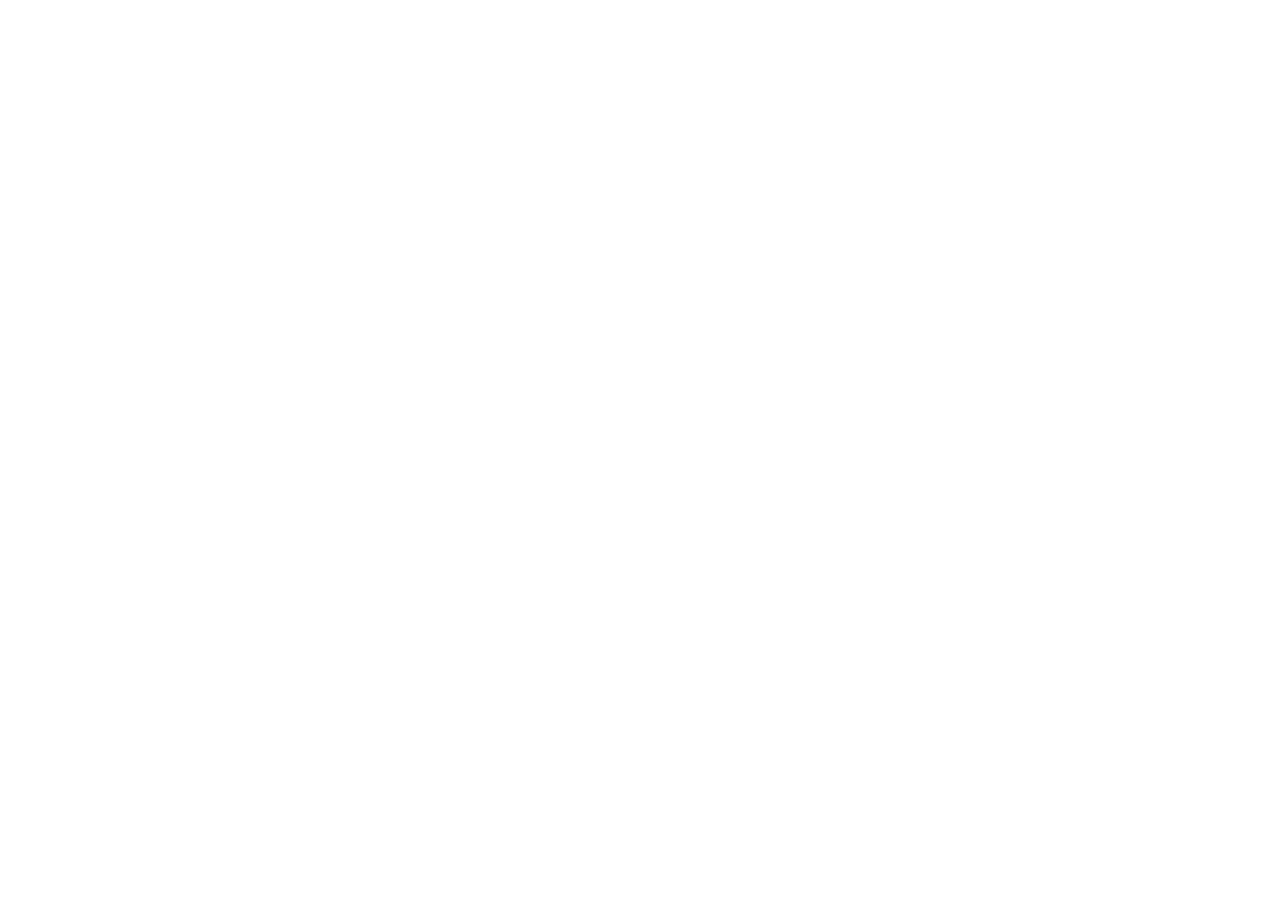
==== index.html @ 0ffefa50 "Update index.html" ====
<!DOCTYPE html>
<html lang="en">
  <head>
    <meta charset="UTF-8" />
    <link rel="icon" type="image/svg+xml" href="/prueba/vite.svg" />
    <meta name="viewport" content="width=device-width, initial-scale=1.0" />
    <title>INEI - CENSOS NACIONALES 2025</title>
    <script type="module" crossorigin src="/prueba/assets/index-c9a374d7.js"></script>
    <link rel="stylesheet" href="/prueba/assets/index-21469eb1.css">
  </head>
  <body>
    <div id="root"></div>
  </body>
</html>
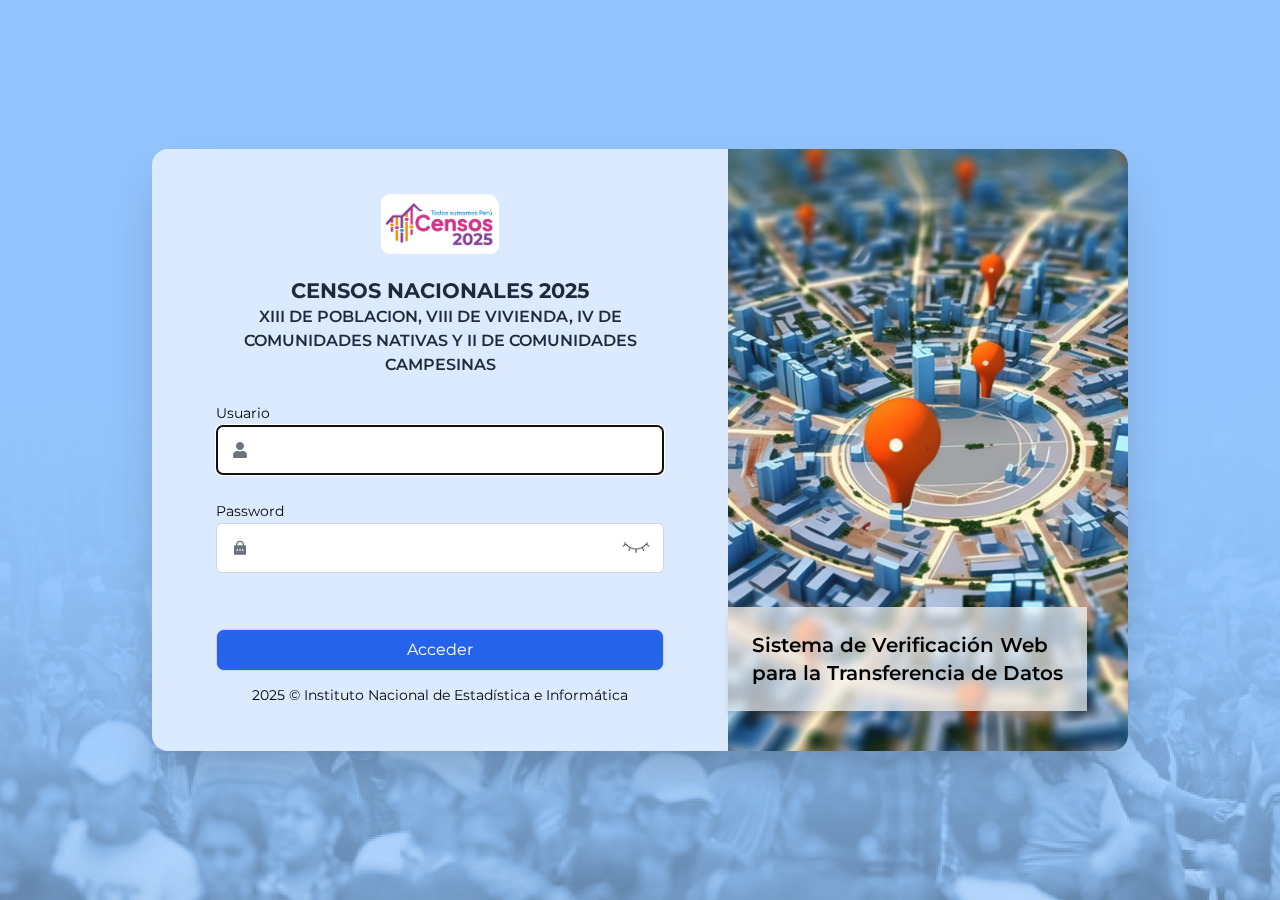
==== commit 4413bfe5: "Update 12:13" ====
--- a/index.html
+++ b/index.html
@@ -2,13 +2,14 @@
 <html lang="en">
   <head>
     <meta charset="UTF-8" />
-    <link rel="icon" type="image/svg+xml" href="/prueba/vite.svg" />
+    <link rel="icon" type="image/svg+xml" href="./vite.svg" />
     <meta name="viewport" content="width=device-width, initial-scale=1.0" />
     <title>INEI - CENSOS NACIONALES 2025</title>
-    <script type="module" crossorigin src="/prueba/assets/index-c9a374d7.js"></script>
-    <link rel="stylesheet" href="/prueba/assets/index-21469eb1.css">
+    <script type="module" crossorigin src="./assets/index-c9a374d7.js"></script>
+    <link rel="stylesheet" href="./assets/index-21469eb1.css">
   </head>
   <body>
     <div id="root"></div>
+    
   </body>
 </html>
--- a/assets/index-21469eb1.css
+++ b/assets/index-21469eb1.css
@@ -0,0 +1 @@
+@import"https://fonts.googleapis.com/css2?family=Montserrat:wght@100;200;300;400;500;600;700;800&family=Play:wght@700&display=swap";*,:before,:after{--tw-border-spacing-x: 0;--tw-border-spacing-y: 0;--tw-translate-x: 0;--tw-translate-y: 0;--tw-rotate: 0;--tw-skew-x: 0;--tw-skew-y: 0;--tw-scale-x: 1;--tw-scale-y: 1;--tw-pan-x: ;--tw-pan-y: ;--tw-pinch-zoom: ;--tw-scroll-snap-strictness: proximity;--tw-gradient-from-position: ;--tw-gradient-via-position: ;--tw-gradient-to-position: ;--tw-ordinal: ;--tw-slashed-zero: ;--tw-numeric-figure: ;--tw-numeric-spacing: ;--tw-numeric-fraction: ;--tw-ring-inset: ;--tw-ring-offset-width: 0px;--tw-ring-offset-color: #fff;--tw-ring-color: rgb(59 130 246 / .5);--tw-ring-offset-shadow: 0 0 #0000;--tw-ring-shadow: 0 0 #0000;--tw-shadow: 0 0 #0000;--tw-shadow-colored: 0 0 #0000;--tw-blur: ;--tw-brightness: ;--tw-contrast: ;--tw-grayscale: ;--tw-hue-rotate: ;--tw-invert: ;--tw-saturate: ;--tw-sepia: ;--tw-drop-shadow: ;--tw-backdrop-blur: ;--tw-backdrop-brightness: ;--tw-backdrop-contrast: ;--tw-backdrop-grayscale: ;--tw-backdrop-hue-rotate: ;--tw-backdrop-invert: ;--tw-backdrop-opacity: ;--tw-backdrop-saturate: ;--tw-backdrop-sepia: ;--tw-contain-size: ;--tw-contain-layout: ;--tw-contain-paint: ;--tw-contain-style: }::backdrop{--tw-border-spacing-x: 0;--tw-border-spacing-y: 0;--tw-translate-x: 0;--tw-translate-y: 0;--tw-rotate: 0;--tw-skew-x: 0;--tw-skew-y: 0;--tw-scale-x: 1;--tw-scale-y: 1;--tw-pan-x: ;--tw-pan-y: ;--tw-pinch-zoom: ;--tw-scroll-snap-strictness: proximity;--tw-gradient-from-position: ;--tw-gradient-via-position: ;--tw-gradient-to-position: ;--tw-ordinal: ;--tw-slashed-zero: ;--tw-numeric-figure: ;--tw-numeric-spacing: ;--tw-numeric-fraction: ;--tw-ring-inset: ;--tw-ring-offset-width: 0px;--tw-ring-offset-color: #fff;--tw-ring-color: rgb(59 130 246 / .5);--tw-ring-offset-shadow: 0 0 #0000;--tw-ring-shadow: 0 0 #0000;--tw-shadow: 0 0 #0000;--tw-shadow-colored: 0 0 #0000;--tw-blur: ;--tw-brightness: ;--tw-contrast: ;--tw-grayscale: ;--tw-hue-rotate: ;--tw-invert: ;--tw-saturate: ;--tw-sepia: ;--tw-drop-shadow: ;--tw-backdrop-blur: ;--tw-backdrop-brightness: ;--tw-backdrop-contrast: ;--tw-backdrop-grayscale: ;--tw-backdrop-hue-rotate: ;--tw-backdrop-invert: ;--tw-backdrop-opacity: ;--tw-backdrop-saturate: ;--tw-backdrop-sepia: ;--tw-contain-size: ;--tw-contain-layout: ;--tw-contain-paint: ;--tw-contain-style: }*,:before,:after{box-sizing:border-box;border-width:0;border-style:solid;border-color:#e5e7eb}:before,:after{--tw-content: ""}html,:host{line-height:1.5;-webkit-text-size-adjust:100%;-moz-tab-size:4;-o-tab-size:4;tab-size:4;font-family:ui-sans-serif,system-ui,sans-serif,"Apple Color Emoji","Segoe UI Emoji",Segoe UI Symbol,"Noto Color Emoji";font-feature-settings:normal;font-variation-settings:normal;-webkit-tap-highlight-color:transparent}body{margin:0;line-height:inherit}hr{height:0;color:inherit;border-top-width:1px}abbr:where([title]){-webkit-text-decoration:underline dotted;text-decoration:underline dotted}h1,h2,h3,h4,h5,h6{font-size:inherit;font-weight:inherit}a{color:inherit;text-decoration:inherit}b,strong{font-weight:bolder}code,kbd,samp,pre{font-family:ui-monospace,SFMono-Regular,Menlo,Monaco,Consolas,Liberation Mono,Courier New,monospace;font-feature-settings:normal;font-variation-settings:normal;font-size:1em}small{font-size:80%}sub,sup{font-size:75%;line-height:0;position:relative;vertical-align:baseline}sub{bottom:-.25em}sup{top:-.5em}table{text-indent:0;border-color:inherit;border-collapse:collapse}button,input,optgroup,select,textarea{font-family:inherit;font-feature-settings:inherit;font-variation-settings:inherit;font-size:100%;font-weight:inherit;line-height:inherit;letter-spacing:inherit;color:inherit;margin:0;padding:0}button,select{text-transform:none}button,input:where([type="button"]),input:where([type="reset"]),input:where([type="submit"]){-webkit-appearance:button;background-color:transparent;background-image:none}:-moz-focusring{outline:auto}:-moz-ui-invalid{box-shadow:none}progress{vertical-align:baseline}::-webkit-inner-spin-button,::-webkit-outer-spin-button{height:auto}[type=search]{-webkit-appearance:textfield;outline-offset:-2px}::-webkit-search-decoration{-webkit-appearance:none}::-webkit-file-upload-button{-webkit-appearance:button;font:inherit}summary{display:list-item}blockquote,dl,dd,h1,h2,h3,h4,h5,h6,hr,figure,p,pre{margin:0}fieldset{margin:0;padding:0}legend{padding:0}ol,ul,menu{list-style:none;margin:0;padding:0}dialog{padding:0}textarea{resize:vertical}input::-moz-placeholder,textarea::-moz-placeholder{opacity:1;color:#9ca3af}input::placeholder,textarea::placeholder{opacity:1;color:#9ca3af}button,[role=button]{cursor:pointer}:disabled{cursor:default}img,svg,video,canvas,audio,iframe,embed,object{display:block;vertical-align:middle}img,video{max-width:100%;height:auto}[hidden]:where(:not([hidden="until-found"])){display:none}*{scrollbar-color:initial;scrollbar-width:initial}html{font-family:Montserrat}body{background:#f1f1f1}h1{font-size:1.25rem;line-height:1.75rem;font-weight:500;text-transform:capitalize}.container{width:100%}@media (min-width: 64px){.container{max-width:64px}}@media (min-width: 256px){.container{max-width:256px}}@media (min-width: 414px){.container{max-width:414px}}@media (min-width: 640px){.container{max-width:640px}}@media (min-width: 768px){.container{max-width:768px}}@media (min-width: 1024px){.container{max-width:1024px}}@media (min-width: 1280px){.container{max-width:1280px}}@media (min-width: 1536px){.container{max-width:1536px}}@media (min-width: 1730px){.container{max-width:1730px}}.sr-only{position:absolute;width:1px;height:1px;padding:0;margin:-1px;overflow:hidden;clip:rect(0,0,0,0);white-space:nowrap;border-width:0}.pointer-events-none{pointer-events:none}.fixed{position:fixed}.absolute{position:absolute}.relative{position:relative}.inset-0{inset:0px}.inset-y-0{top:0px;bottom:0px}.bottom-10{bottom:2.5rem}.bottom-3{bottom:.75rem}.left-0{left:0px}.left-3{left:.75rem}.left-4{left:1rem}.left-5{left:1.25rem}.right-1{right:.25rem}.right-2{right:.5rem}.right-4{right:1rem}.right-6{right:1.5rem}.right-\[0em\]{right:0em}.start-0{inset-inline-start:0px}.top-1{top:.25rem}.top-1\/2{top:50%}.top-12{top:3rem}.top-20{top:5rem}.top-4{top:1rem}.top-9{top:2.25rem}.z-10{z-index:10}.z-40{z-index:40}.z-50{z-index:50}.z-\[998\]{z-index:998}.z-\[9999\]{z-index:9999}.z-\[999\]{z-index:999}.m-2{margin:.5rem}.m-3{margin:.75rem}.m-6{margin:1.5rem}.m-8{margin:2rem}.mx-3{margin-left:.75rem;margin-right:.75rem}.mx-auto{margin-left:auto;margin-right:auto}.my-2{margin-top:.5rem;margin-bottom:.5rem}.my-3{margin-top:.75rem;margin-bottom:.75rem}.my-5{margin-top:1.25rem;margin-bottom:1.25rem}.my-8{margin-top:2rem;margin-bottom:2rem}.my-auto{margin-top:auto;margin-bottom:auto}.mb-0{margin-bottom:0}.mb-1{margin-bottom:.25rem}.mb-10{margin-bottom:2.5rem}.mb-2{margin-bottom:.5rem}.mb-3{margin-bottom:.75rem}.mb-4{margin-bottom:1rem}.mb-5{margin-bottom:1.25rem}.mb-6{margin-bottom:1.5rem}.ml-0{margin-left:0}.mr-1{margin-right:.25rem}.mr-2{margin-right:.5rem}.mr-24{margin-right:6rem}.mr-4{margin-right:1rem}.mt-0{margin-top:0}.mt-1{margin-top:.25rem}.mt-1\.5{margin-top:.375rem}.mt-3{margin-top:.75rem}.mt-4{margin-top:1rem}.mt-auto{margin-top:auto}.block{display:block}.inline-block{display:inline-block}.inline{display:inline}.flex{display:flex}.table{display:table}.grid{display:grid}.hidden{display:none}.h-0{height:0px}.h-0\.5{height:.125rem}.h-12{height:3rem}.h-28{height:7rem}.h-32{height:8rem}.h-4{height:1rem}.h-5{height:1.25rem}.h-6{height:1.5rem}.h-9{height:2.25rem}.h-\[70\%\]{height:70%}.h-fit{height:-moz-fit-content;height:fit-content}.h-full{height:100%}.h-screen{height:100vh}.max-h-48{max-height:12rem}.max-h-96{max-height:24rem}.max-h-screen{max-height:100vh}.min-h-full{min-height:100%}.min-h-screen{min-height:100vh}.w-12{width:3rem}.w-28{width:7rem}.w-32{width:8rem}.w-4{width:1rem}.w-5{width:1.25rem}.w-6{width:1.5rem}.w-8{width:2rem}.w-9{width:2.25rem}.w-\[120px\]{width:120px}.w-\[160px\]{width:160px}.w-\[16rem\]{width:16rem}.w-\[400px\]{width:400px}.w-fit{width:-moz-fit-content;width:fit-content}.w-full{width:100%}.min-w-full{min-width:100%}.min-w-max{min-width:-moz-max-content;min-width:max-content}.max-w-5xl{max-width:64rem}.max-w-6xl{max-width:72rem}.max-w-\[16rem\]{max-width:16rem}.max-w-full{max-width:100%}.max-w-xl{max-width:36rem}.flex-1{flex:1 1 0%}.flex-none{flex:none}.flex-grow{flex-grow:1}.border-collapse{border-collapse:collapse}.-translate-y-1\/2{--tw-translate-y: -50%;transform:translate(var(--tw-translate-x),var(--tw-translate-y)) rotate(var(--tw-rotate)) skew(var(--tw-skew-x)) skewY(var(--tw-skew-y)) scaleX(var(--tw-scale-x)) scaleY(var(--tw-scale-y))}.rotate-180{--tw-rotate: 180deg;transform:translate(var(--tw-translate-x),var(--tw-translate-y)) rotate(var(--tw-rotate)) skew(var(--tw-skew-x)) skewY(var(--tw-skew-y)) scaleX(var(--tw-scale-x)) scaleY(var(--tw-scale-y))}.scale-100{--tw-scale-x: 1;--tw-scale-y: 1;transform:translate(var(--tw-translate-x),var(--tw-translate-y)) rotate(var(--tw-rotate)) skew(var(--tw-skew-x)) skewY(var(--tw-skew-y)) scaleX(var(--tw-scale-x)) scaleY(var(--tw-scale-y))}.transform{transform:translate(var(--tw-translate-x),var(--tw-translate-y)) rotate(var(--tw-rotate)) skew(var(--tw-skew-x)) skewY(var(--tw-skew-y)) scaleX(var(--tw-scale-x)) scaleY(var(--tw-scale-y))}@keyframes fadeIn{0%{opacity:0;transform:translateY(-10px)}to{opacity:1;transform:translateY(0)}}.animate-fade-in{animation:fadeIn .5s ease-in-out}@keyframes spin{to{transform:rotate(360deg)}}.animate-spin{animation:spin 1s linear infinite}.cursor-default{cursor:default}.cursor-pointer{cursor:pointer}.list-disc{list-style-type:disc}.grid-cols-1{grid-template-columns:repeat(1,minmax(0,1fr))}.flex-row{flex-direction:row}.flex-col{flex-direction:column}.flex-wrap{flex-wrap:wrap}.items-start{align-items:flex-start}.items-end{align-items:flex-end}.items-center{align-items:center}.justify-end{justify-content:flex-end}.justify-center{justify-content:center}.justify-between{justify-content:space-between}.gap-1{gap:.25rem}.gap-2\.5{gap:.625rem}.gap-4{gap:1rem}.gap-6{gap:1.5rem}.gap-8{gap:2rem}.space-x-2>:not([hidden])~:not([hidden]){--tw-space-x-reverse: 0;margin-right:calc(.5rem * var(--tw-space-x-reverse));margin-left:calc(.5rem * calc(1 - var(--tw-space-x-reverse)))}.space-y-2>:not([hidden])~:not([hidden]){--tw-space-y-reverse: 0;margin-top:calc(.5rem * calc(1 - var(--tw-space-y-reverse)));margin-bottom:calc(.5rem * var(--tw-space-y-reverse))}.space-y-3>:not([hidden])~:not([hidden]){--tw-space-y-reverse: 0;margin-top:calc(.75rem * calc(1 - var(--tw-space-y-reverse)));margin-bottom:calc(.75rem * var(--tw-space-y-reverse))}.space-y-4>:not([hidden])~:not([hidden]){--tw-space-y-reverse: 0;margin-top:calc(1rem * calc(1 - var(--tw-space-y-reverse)));margin-bottom:calc(1rem * var(--tw-space-y-reverse))}.space-y-8>:not([hidden])~:not([hidden]){--tw-space-y-reverse: 0;margin-top:calc(2rem * calc(1 - var(--tw-space-y-reverse)));margin-bottom:calc(2rem * var(--tw-space-y-reverse))}.overflow-auto{overflow:auto}.overflow-hidden{overflow:hidden}.overflow-x-auto{overflow-x:auto}.overflow-x-hidden{overflow-x:hidden}.overflow-y-hidden{overflow-y:hidden}.text-ellipsis{text-overflow:ellipsis}.whitespace-nowrap{white-space:nowrap}.whitespace-pre{white-space:pre}.rounded{border-radius:.25rem}.rounded-2xl{border-radius:1rem}.rounded-full{border-radius:9999px}.rounded-lg{border-radius:.5rem}.rounded-md{border-radius:.375rem}.rounded-b{border-bottom-right-radius:.25rem;border-bottom-left-radius:.25rem}.rounded-r-2xl{border-top-right-radius:1rem;border-bottom-right-radius:1rem}.border{border-width:1px}.border-y{border-top-width:1px;border-bottom-width:1px}.border-b{border-bottom-width:1px}.border-b-0{border-bottom-width:0px}.border-b-2{border-bottom-width:2px}.border-r{border-right-width:1px}.border-t-0{border-top-width:0px}.border-t-4{border-top-width:4px}.border-dotted{border-style:dotted}.border-blue-100{--tw-border-opacity: 1;border-color:rgb(219 234 254 / var(--tw-border-opacity))}.border-blue-500{--tw-border-opacity: 1;border-color:rgb(59 130 246 / var(--tw-border-opacity))}.border-gray-100{--tw-border-opacity: 1;border-color:rgb(243 244 246 / var(--tw-border-opacity))}.border-gray-300{--tw-border-opacity: 1;border-color:rgb(209 213 219 / var(--tw-border-opacity))}.border-neutral-200{--tw-border-opacity: 1;border-color:rgb(229 229 229 / var(--tw-border-opacity))}.border-red-500{--tw-border-opacity: 1;border-color:rgb(239 68 68 / var(--tw-border-opacity))}.border-slate-300{--tw-border-opacity: 1;border-color:rgb(203 213 225 / var(--tw-border-opacity))}.border-teal-500{--tw-border-opacity: 1;border-color:rgb(20 184 166 / var(--tw-border-opacity))}.\!bg-transparent{background-color:transparent!important}.bg-black{--tw-bg-opacity: 1;background-color:rgb(0 0 0 / var(--tw-bg-opacity))}.bg-black\/50{background-color:#00000080}.bg-blue-100{--tw-bg-opacity: 1;background-color:rgb(219 234 254 / var(--tw-bg-opacity))}.bg-blue-200{--tw-bg-opacity: 1;background-color:rgb(191 219 254 / var(--tw-bg-opacity))}.bg-blue-300{--tw-bg-opacity: 1;background-color:rgb(147 197 253 / var(--tw-bg-opacity))}.bg-blue-400{--tw-bg-opacity: 1;background-color:rgb(96 165 250 / var(--tw-bg-opacity))}.bg-blue-500{--tw-bg-opacity: 1;background-color:rgb(59 130 246 / var(--tw-bg-opacity))}.bg-blue-600{--tw-bg-opacity: 1;background-color:rgb(37 99 235 / var(--tw-bg-opacity))}.bg-gray-100{--tw-bg-opacity: 1;background-color:rgb(243 244 246 / var(--tw-bg-opacity))}.bg-gray-200{--tw-bg-opacity: 1;background-color:rgb(229 231 235 / var(--tw-bg-opacity))}.bg-gray-300{--tw-bg-opacity: 1;background-color:rgb(209 213 219 / var(--tw-bg-opacity))}.bg-gray-50{--tw-bg-opacity: 1;background-color:rgb(249 250 251 / var(--tw-bg-opacity))}.bg-gray-500{--tw-bg-opacity: 1;background-color:rgb(107 114 128 / var(--tw-bg-opacity))}.bg-green-400{--tw-bg-opacity: 1;background-color:rgb(74 222 128 / var(--tw-bg-opacity))}.bg-green-500{--tw-bg-opacity: 1;background-color:rgb(34 197 94 / var(--tw-bg-opacity))}.bg-green-700{--tw-bg-opacity: 1;background-color:rgb(21 128 61 / var(--tw-bg-opacity))}.bg-neutral-100{--tw-bg-opacity: 1;background-color:rgb(245 245 245 / var(--tw-bg-opacity))}.bg-red-500{--tw-bg-opacity: 1;background-color:rgb(239 68 68 / var(--tw-bg-opacity))}.bg-teal-100{--tw-bg-opacity: 1;background-color:rgb(204 251 241 / var(--tw-bg-opacity))}.bg-violet-400{--tw-bg-opacity: 1;background-color:rgb(167 139 250 / var(--tw-bg-opacity))}.bg-white{--tw-bg-opacity: 1;background-color:rgb(255 255 255 / var(--tw-bg-opacity))}.bg-opacity-50{--tw-bg-opacity: .5}.bg-opacity-60{--tw-bg-opacity: .6}.bg-opacity-65{--tw-bg-opacity: .65}.bg-gradient-to-b{background-image:linear-gradient(to bottom,var(--tw-gradient-stops))}.from-blue-500{--tw-gradient-from: #3b82f6 var(--tw-gradient-from-position);--tw-gradient-to: rgb(59 130 246 / 0) var(--tw-gradient-to-position);--tw-gradient-stops: var(--tw-gradient-from), var(--tw-gradient-to)}.from-blue-600{--tw-gradient-from: #2563eb var(--tw-gradient-from-position);--tw-gradient-to: rgb(37 99 235 / 0) var(--tw-gradient-to-position);--tw-gradient-stops: var(--tw-gradient-from), var(--tw-gradient-to)}.to-blue-300{--tw-gradient-to: #93c5fd var(--tw-gradient-to-position)}.to-blue-400{--tw-gradient-to: #60a5fa var(--tw-gradient-to-position)}.to-blue-700{--tw-gradient-to: #1d4ed8 var(--tw-gradient-to-position)}.fill-current{fill:currentColor}.fill-sky-100{fill:#e0f2fe}.stroke-sky-500{stroke:#0ea5e9}.stroke-2{stroke-width:2}.object-cover{-o-object-fit:cover;object-fit:cover}.p-1{padding:.25rem}.p-2{padding:.5rem}.p-4{padding:1rem}.p-6{padding:1.5rem}.p-8{padding:2rem}.px-0{padding-left:0;padding-right:0}.px-1{padding-left:.25rem;padding-right:.25rem}.px-2{padding-left:.5rem;padding-right:.5rem}.px-2\.5{padding-left:.625rem;padding-right:.625rem}.px-3{padding-left:.75rem;padding-right:.75rem}.px-4{padding-left:1rem;padding-right:1rem}.px-5{padding-left:1.25rem;padding-right:1.25rem}.px-6{padding-left:1.5rem;padding-right:1.5rem}.py-0\.5{padding-top:.125rem;padding-bottom:.125rem}.py-1{padding-top:.25rem;padding-bottom:.25rem}.py-16{padding-top:4rem;padding-bottom:4rem}.py-2{padding-top:.5rem;padding-bottom:.5rem}.py-2\.5{padding-top:.625rem;padding-bottom:.625rem}.py-20{padding-top:5rem;padding-bottom:5rem}.py-3{padding-top:.75rem;padding-bottom:.75rem}.py-4{padding-top:1rem;padding-bottom:1rem}.py-5{padding-top:1.25rem;padding-bottom:1.25rem}.pb-0{padding-bottom:0}.pb-4{padding-bottom:1rem}.pb-6{padding-bottom:1.5rem}.pl-1{padding-left:.25rem}.pl-10{padding-left:2.5rem}.pl-3{padding-left:.75rem}.pl-4{padding-left:1rem}.pl-5{padding-left:1.25rem}.pr-2{padding-right:.5rem}.ps-10{padding-inline-start:2.5rem}.ps-3{padding-inline-start:.75rem}.pt-1\.5{padding-top:.375rem}.pt-3{padding-top:.75rem}.pt-6{padding-top:1.5rem}.pt-8{padding-top:2rem}.text-left{text-align:left}.text-center{text-align:center}.text-2xl{font-size:1.5rem;line-height:2rem}.text-\[0\.8rem\]{font-size:.8rem}.text-\[0\.9rem\]{font-size:.9rem}.text-\[10px\]{font-size:10px}.text-\[11px\]{font-size:11px}.text-\[12px\]{font-size:12px}.text-\[13\.5px\]{font-size:13.5px}.text-\[13px\]{font-size:13px}.text-\[14px\]{font-size:14px}.text-\[150px\]{font-size:150px}.text-lg{font-size:1.125rem;line-height:1.75rem}.text-sm{font-size:.875rem;line-height:1.25rem}.text-xl{font-size:1.25rem;line-height:1.75rem}.text-xs{font-size:.75rem;line-height:1rem}.font-bold{font-weight:700}.font-light{font-weight:300}.font-medium{font-weight:500}.font-normal{font-weight:400}.font-semibold{font-weight:600}.uppercase{text-transform:uppercase}.capitalize{text-transform:capitalize}.leading-5{line-height:1.25rem}.leading-loose{line-height:2}.text-black{--tw-text-opacity: 1;color:rgb(0 0 0 / var(--tw-text-opacity))}.text-blue-200{--tw-text-opacity: 1;color:rgb(191 219 254 / var(--tw-text-opacity))}.text-blue-600{--tw-text-opacity: 1;color:rgb(37 99 235 / var(--tw-text-opacity))}.text-gray-400{--tw-text-opacity: 1;color:rgb(156 163 175 / var(--tw-text-opacity))}.text-gray-500{--tw-text-opacity: 1;color:rgb(107 114 128 / var(--tw-text-opacity))}.text-gray-600{--tw-text-opacity: 1;color:rgb(75 85 99 / var(--tw-text-opacity))}.text-gray-700{--tw-text-opacity: 1;color:rgb(55 65 81 / var(--tw-text-opacity))}.text-gray-800{--tw-text-opacity: 1;color:rgb(31 41 55 / var(--tw-text-opacity))}.text-gray-900{--tw-text-opacity: 1;color:rgb(17 24 39 / var(--tw-text-opacity))}.text-green-200{--tw-text-opacity: 1;color:rgb(187 247 208 / var(--tw-text-opacity))}.text-neutral-600{--tw-text-opacity: 1;color:rgb(82 82 82 / var(--tw-text-opacity))}.text-red-500{--tw-text-opacity: 1;color:rgb(239 68 68 / var(--tw-text-opacity))}.text-teal-500{--tw-text-opacity: 1;color:rgb(20 184 166 / var(--tw-text-opacity))}.text-teal-900{--tw-text-opacity: 1;color:rgb(19 78 74 / var(--tw-text-opacity))}.text-violet-200{--tw-text-opacity: 1;color:rgb(221 214 254 / var(--tw-text-opacity))}.text-white{--tw-text-opacity: 1;color:rgb(255 255 255 / var(--tw-text-opacity))}.opacity-20{opacity:.2}.opacity-75{opacity:.75}.shadow{--tw-shadow: 0 1px 3px 0 rgb(0 0 0 / .1), 0 1px 2px -1px rgb(0 0 0 / .1);--tw-shadow-colored: 0 1px 3px 0 var(--tw-shadow-color), 0 1px 2px -1px var(--tw-shadow-color);box-shadow:var(--tw-ring-offset-shadow, 0 0 #0000),var(--tw-ring-shadow, 0 0 #0000),var(--tw-shadow)}.shadow-2xl{--tw-shadow: 0 25px 50px -12px rgb(0 0 0 / .25);--tw-shadow-colored: 0 25px 50px -12px var(--tw-shadow-color);box-shadow:var(--tw-ring-offset-shadow, 0 0 #0000),var(--tw-ring-shadow, 0 0 #0000),var(--tw-shadow)}.shadow-lg{--tw-shadow: 0 10px 15px -3px rgb(0 0 0 / .1), 0 4px 6px -4px rgb(0 0 0 / .1);--tw-shadow-colored: 0 10px 15px -3px var(--tw-shadow-color), 0 4px 6px -4px var(--tw-shadow-color);box-shadow:var(--tw-ring-offset-shadow, 0 0 #0000),var(--tw-ring-shadow, 0 0 #0000),var(--tw-shadow)}.shadow-md{--tw-shadow: 0 4px 6px -1px rgb(0 0 0 / .1), 0 2px 4px -2px rgb(0 0 0 / .1);--tw-shadow-colored: 0 4px 6px -1px var(--tw-shadow-color), 0 2px 4px -2px var(--tw-shadow-color);box-shadow:var(--tw-ring-offset-shadow, 0 0 #0000),var(--tw-ring-shadow, 0 0 #0000),var(--tw-shadow)}.shadow-xl{--tw-shadow: 0 20px 25px -5px rgb(0 0 0 / .1), 0 8px 10px -6px rgb(0 0 0 / .1);--tw-shadow-colored: 0 20px 25px -5px var(--tw-shadow-color), 0 8px 10px -6px var(--tw-shadow-color);box-shadow:var(--tw-ring-offset-shadow, 0 0 #0000),var(--tw-ring-shadow, 0 0 #0000),var(--tw-shadow)}.drop-shadow-lg{--tw-drop-shadow: drop-shadow(0 10px 8px rgb(0 0 0 / .04)) drop-shadow(0 4px 3px rgb(0 0 0 / .1));filter:var(--tw-blur) var(--tw-brightness) var(--tw-contrast) var(--tw-grayscale) var(--tw-hue-rotate) var(--tw-invert) var(--tw-saturate) var(--tw-sepia) var(--tw-drop-shadow)}.filter{filter:var(--tw-blur) var(--tw-brightness) var(--tw-contrast) var(--tw-grayscale) var(--tw-hue-rotate) var(--tw-invert) var(--tw-saturate) var(--tw-sepia) var(--tw-drop-shadow)}.backdrop-blur-sm{--tw-backdrop-blur: blur(4px);-webkit-backdrop-filter:var(--tw-backdrop-blur) var(--tw-backdrop-brightness) var(--tw-backdrop-contrast) var(--tw-backdrop-grayscale) var(--tw-backdrop-hue-rotate) var(--tw-backdrop-invert) var(--tw-backdrop-opacity) var(--tw-backdrop-saturate) var(--tw-backdrop-sepia);backdrop-filter:var(--tw-backdrop-blur) var(--tw-backdrop-brightness) var(--tw-backdrop-contrast) var(--tw-backdrop-grayscale) var(--tw-backdrop-hue-rotate) var(--tw-backdrop-invert) var(--tw-backdrop-opacity) var(--tw-backdrop-saturate) var(--tw-backdrop-sepia)}.transition{transition-property:color,background-color,border-color,text-decoration-color,fill,stroke,opacity,box-shadow,transform,filter,-webkit-backdrop-filter;transition-property:color,background-color,border-color,text-decoration-color,fill,stroke,opacity,box-shadow,transform,filter,backdrop-filter;transition-property:color,background-color,border-color,text-decoration-color,fill,stroke,opacity,box-shadow,transform,filter,backdrop-filter,-webkit-backdrop-filter;transition-timing-function:cubic-bezier(.4,0,.2,1);transition-duration:.15s}.transition-all{transition-property:all;transition-timing-function:cubic-bezier(.4,0,.2,1);transition-duration:.15s}.duration-200{transition-duration:.2s}.duration-300{transition-duration:.3s}.scrollbar.overflow-x-hidden{overflow-x:hidden}.scrollbar.overflow-y-hidden{overflow-y:hidden}.scrollbar-thin{--scrollbar-track: initial;--scrollbar-thumb: initial;--scrollbar-corner: initial;--scrollbar-track-hover: var(--scrollbar-track);--scrollbar-thumb-hover: var(--scrollbar-thumb);--scrollbar-corner-hover: var(--scrollbar-corner);--scrollbar-track-active: var(--scrollbar-track-hover);--scrollbar-thumb-active: var(--scrollbar-thumb-hover);--scrollbar-corner-active: var(--scrollbar-corner-hover);scrollbar-color:var(--scrollbar-thumb) var(--scrollbar-track);overflow:overlay}.scrollbar-thin.overflow-x-hidden{overflow-x:hidden}.scrollbar-thin.overflow-y-hidden{overflow-y:hidden}.scrollbar-thin::-webkit-scrollbar-track{background-color:var(--scrollbar-track)}.scrollbar-thin::-webkit-scrollbar-thumb{background-color:var(--scrollbar-thumb)}.scrollbar-thin::-webkit-scrollbar-corner{background-color:var(--scrollbar-corner)}.scrollbar-thin::-webkit-scrollbar-track:hover{background-color:var(--scrollbar-track-hover)}.scrollbar-thin::-webkit-scrollbar-thumb:hover{background-color:var(--scrollbar-thumb-hover)}.scrollbar-thin::-webkit-scrollbar-corner:hover{background-color:var(--scrollbar-corner-hover)}.scrollbar-thin::-webkit-scrollbar-track:active{background-color:var(--scrollbar-track-active)}.scrollbar-thin::-webkit-scrollbar-thumb:active{background-color:var(--scrollbar-thumb-active)}.scrollbar-thin::-webkit-scrollbar-corner:active{background-color:var(--scrollbar-corner-active)}.scrollbar-thin{scrollbar-width:thin}.scrollbar-thin::-webkit-scrollbar{width:8px;height:8px}.scrollbar-track-white{--scrollbar-track: #fff !important}.scrollbar-thumb-slate-100{--scrollbar-thumb: #f1f5f9 !important}:root{--col-primary: #2563eb;--col-secondary: #93c5fd;--col-accent: #10b981;--col-neutral: #6b7280;--col-danger: #ef4444;--col-success: #22c55e}.bg-primary{background-color:var(--color-primary)}.text-primary{color:var(--color-primary)}.bg-secondary{background-color:var(--color-secondary)}.text-secondary{color:var(--color-secondary)}.link{display:flex;cursor:default;align-items:center;gap:.5rem;border-radius:.375rem;padding:.5rem;font-weight:500;transition-duration:.3s}.link:hover{--tw-bg-opacity: 1;background-color:rgb(96 165 250 / var(--tw-bg-opacity))}@media (min-width: 768px){.link{cursor:pointer}}.active{--tw-bg-opacity: 1;background-color:rgb(37 99 235 / var(--tw-bg-opacity));--tw-text-opacity: 1;color:rgb(255 255 255 / var(--tw-text-opacity))}.dropzone{text-align:center;padding:30px;border:3px dashed #eeeeee;background-color:#fafafa;color:#bdbdbd;cursor:pointer;margin-bottom:20px}.selected-file-wrapper{text-align:center}.selected-file{color:#000;font-weight:700}#journal-scroll::-webkit-scrollbar{width:4px;cursor:pointer}#journal-scroll::-webkit-scrollbar-track{background-color:rgba(229,231,235,var(--bg-opacity));cursor:pointer}#journal-scroll::-webkit-scrollbar-thumb{cursor:pointer;background-color:#a0aec0}.custom-table .rdt_TableCell{overflow:visible!important;white-space:normal!important;text-overflow:clip!important}.marker\:text-blue-600 *::marker{color:#2563eb}.marker\:text-blue-600::marker{color:#2563eb}.placeholder\:font-light::-moz-placeholder{font-weight:300}.placeholder\:font-light::placeholder{font-weight:300}.placeholder\:text-gray-500::-moz-placeholder{--tw-text-opacity: 1;color:rgb(107 114 128 / var(--tw-text-opacity))}.placeholder\:text-gray-500::placeholder{--tw-text-opacity: 1;color:rgb(107 114 128 / var(--tw-text-opacity))}.focus\:w-full:focus{width:100%}.focus\:border-blue-500:focus{--tw-border-opacity: 1;border-color:rgb(59 130 246 / var(--tw-border-opacity))}.focus\:bg-gray-100:focus{--tw-bg-opacity: 1;background-color:rgb(243 244 246 / var(--tw-bg-opacity))}.focus\:outline-none:focus{outline:2px solid transparent;outline-offset:2px}.focus\:ring-4:focus{--tw-ring-offset-shadow: var(--tw-ring-inset) 0 0 0 var(--tw-ring-offset-width) var(--tw-ring-offset-color);--tw-ring-shadow: var(--tw-ring-inset) 0 0 0 calc(4px + var(--tw-ring-offset-width)) var(--tw-ring-color);box-shadow:var(--tw-ring-offset-shadow),var(--tw-ring-shadow),var(--tw-shadow, 0 0 #0000)}.focus\:ring-blue-500:focus{--tw-ring-opacity: 1;--tw-ring-color: rgb(59 130 246 / var(--tw-ring-opacity))}.focus\:ring-green-300:focus{--tw-ring-opacity: 1;--tw-ring-color: rgb(134 239 172 / var(--tw-ring-opacity))}.disabled\:opacity-50:disabled{opacity:.5}.hover\:border:hover{border-width:1px}.hover\:border-gray-300:hover{--tw-border-opacity: 1;border-color:rgb(209 213 219 / var(--tw-border-opacity))}.hover\:bg-blue-100:hover{--tw-bg-opacity: 1;background-color:rgb(219 234 254 / var(--tw-bg-opacity))}.hover\:bg-blue-400:hover{--tw-bg-opacity: 1;background-color:rgb(96 165 250 / var(--tw-bg-opacity))}.hover\:bg-blue-500:hover{--tw-bg-opacity: 1;background-color:rgb(59 130 246 / var(--tw-bg-opacity))}.hover\:bg-blue-600:hover{--tw-bg-opacity: 1;background-color:rgb(37 99 235 / var(--tw-bg-opacity))}.hover\:bg-blue-700:hover{--tw-bg-opacity: 1;background-color:rgb(29 78 216 / var(--tw-bg-opacity))}.hover\:bg-gray-100:hover{--tw-bg-opacity: 1;background-color:rgb(243 244 246 / var(--tw-bg-opacity))}.hover\:bg-gray-600:hover{--tw-bg-opacity: 1;background-color:rgb(75 85 99 / var(--tw-bg-opacity))}.hover\:bg-green-500:hover{--tw-bg-opacity: 1;background-color:rgb(34 197 94 / var(--tw-bg-opacity))}.hover\:bg-green-600:hover{--tw-bg-opacity: 1;background-color:rgb(22 163 74 / var(--tw-bg-opacity))}.hover\:bg-green-800:hover{--tw-bg-opacity: 1;background-color:rgb(22 101 52 / var(--tw-bg-opacity))}.hover\:bg-red-400:hover{--tw-bg-opacity: 1;background-color:rgb(248 113 113 / var(--tw-bg-opacity))}.hover\:bg-red-700:hover{--tw-bg-opacity: 1;background-color:rgb(185 28 28 / var(--tw-bg-opacity))}.hover\:bg-violet-500:hover{--tw-bg-opacity: 1;background-color:rgb(139 92 246 / var(--tw-bg-opacity))}.hover\:text-black:hover{--tw-text-opacity: 1;color:rgb(0 0 0 / var(--tw-text-opacity))}.hover\:text-blue-100:hover{--tw-text-opacity: 1;color:rgb(219 234 254 / var(--tw-text-opacity))}.hover\:text-blue-800:hover{--tw-text-opacity: 1;color:rgb(30 64 175 / var(--tw-text-opacity))}.hover\:text-gray-500:hover{--tw-text-opacity: 1;color:rgb(107 114 128 / var(--tw-text-opacity))}.hover\:text-white:hover{--tw-text-opacity: 1;color:rgb(255 255 255 / var(--tw-text-opacity))}.hover\:underline:hover{text-decoration-line:underline}@media (min-width: 414px){.xs\:text-xs{font-size:.75rem;line-height:1rem}}@media (min-width: 640px){.sm\:-mx-6{margin-left:-1.5rem;margin-right:-1.5rem}.sm\:block{display:block}.sm\:hidden{display:none}.sm\:w-20{width:5rem}.sm\:w-auto{width:auto}.sm\:flex-row{flex-direction:row}.sm\:space-x-4>:not([hidden])~:not([hidden]){--tw-space-x-reverse: 0;margin-right:calc(1rem * var(--tw-space-x-reverse));margin-left:calc(1rem * calc(1 - var(--tw-space-x-reverse)))}.sm\:space-y-0>:not([hidden])~:not([hidden]){--tw-space-y-reverse: 0;margin-top:calc(0px * calc(1 - var(--tw-space-y-reverse)));margin-bottom:calc(0px * var(--tw-space-y-reverse))}.sm\:p-6{padding:1.5rem}.sm\:px-4{padding-left:1rem;padding-right:1rem}.sm\:px-6{padding-left:1.5rem;padding-right:1.5rem}.sm\:py-3{padding-top:.75rem;padding-bottom:.75rem}.sm\:text-4xl{font-size:2.25rem;line-height:2.5rem}.sm\:text-\[21px\]{font-size:21px}.sm\:text-base{font-size:1rem;line-height:1.5rem}.sm\:text-sm{font-size:.875rem;line-height:1.25rem}}@media (min-width: 768px){.md\:relative{position:relative}.md\:block{display:block}.md\:hidden{display:none}.md\:h-\[76\%\]{height:76%}.md\:w-\[230px\]{width:230px}.md\:grid-cols-2{grid-template-columns:repeat(2,minmax(0,1fr))}.md\:grid-cols-3{grid-template-columns:repeat(3,minmax(0,1fr))}.md\:flex-row{flex-direction:row}.md\:space-y-0>:not([hidden])~:not([hidden]){--tw-space-y-reverse: 0;margin-top:calc(0px * calc(1 - var(--tw-space-y-reverse)));margin-bottom:calc(0px * var(--tw-space-y-reverse))}.md\:p-10{padding:2.5rem}.md\:p-14{padding:3.5rem}}@media (min-width: 1024px){.lg\:m-4{margin:1rem}.lg\:-mx-0{margin-left:-0px;margin-right:-0px}.lg\:max-w-2xl{max-width:42rem}.lg\:px-0{padding-left:0;padding-right:0}}@media (min-width: 1280px){.xl\:max-w-4xl{max-width:56rem}.xl\:px-0{padding-left:0;padding-right:0}}@media (min-width: 1536px){.\32xl\:max-w-6xl{max-width:72rem}.\32xl\:px-0{padding-left:0;padding-right:0}}@media (min-width: 1730px){.\33xl\:max-w-7xl{max-width:80rem}}@media (prefers-color-scheme: dark){.dark\:border-gray-600{--tw-border-opacity: 1;border-color:rgb(75 85 99 / var(--tw-border-opacity))}.dark\:border-neutral-600{--tw-border-opacity: 1;border-color:rgb(82 82 82 / var(--tw-border-opacity))}.dark\:border-white\/10{border-color:#ffffff1a}.dark\:bg-gray-700{--tw-bg-opacity: 1;background-color:rgb(55 65 81 / var(--tw-bg-opacity))}.dark\:bg-green-600{--tw-bg-opacity: 1;background-color:rgb(22 163 74 / var(--tw-bg-opacity))}.dark\:bg-neutral-700{--tw-bg-opacity: 1;background-color:rgb(64 64 64 / var(--tw-bg-opacity))}.dark\:bg-neutral-800{--tw-bg-opacity: 1;background-color:rgb(38 38 38 / var(--tw-bg-opacity))}.dark\:bg-white\/10{background-color:#ffffff1a}.dark\:text-gray-400{--tw-text-opacity: 1;color:rgb(156 163 175 / var(--tw-text-opacity))}.dark\:text-white{--tw-text-opacity: 1;color:rgb(255 255 255 / var(--tw-text-opacity))}.dark\:placeholder-gray-400::-moz-placeholder{--tw-placeholder-opacity: 1;color:rgb(156 163 175 / var(--tw-placeholder-opacity))}.dark\:placeholder-gray-400::placeholder{--tw-placeholder-opacity: 1;color:rgb(156 163 175 / var(--tw-placeholder-opacity))}.dark\:focus\:border-blue-500:focus{--tw-border-opacity: 1;border-color:rgb(59 130 246 / var(--tw-border-opacity))}.dark\:focus\:ring-blue-500:focus{--tw-ring-opacity: 1;--tw-ring-color: rgb(59 130 246 / var(--tw-ring-opacity))}.dark\:focus\:ring-green-800:focus{--tw-ring-opacity: 1;--tw-ring-color: rgb(22 101 52 / var(--tw-ring-opacity))}.dark\:hover\:bg-green-700:hover{--tw-bg-opacity: 1;background-color:rgb(21 128 61 / var(--tw-bg-opacity))}}
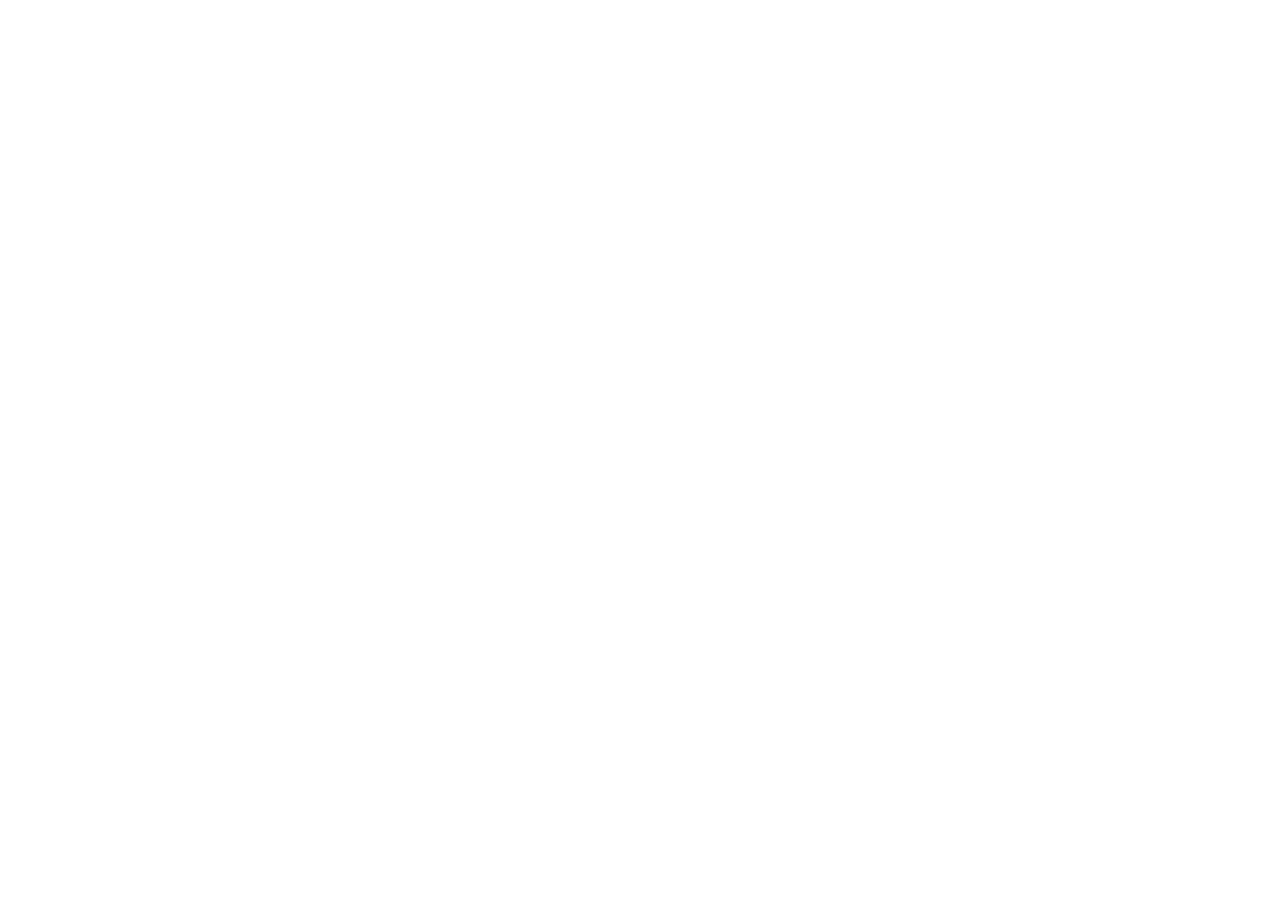
==== commit 415c68ab: "Update index.html" ====
--- a/index.html
+++ b/index.html
@@ -2,14 +2,14 @@
 <html lang="en">
   <head>
     <meta charset="UTF-8" />
-    <link rel="icon" type="image/svg+xml" href="./vite.svg" />
+    <link rel="icon" type="image/svg+xml" href="/prueba/vite.svg" />
     <meta name="viewport" content="width=device-width, initial-scale=1.0" />
     <title>INEI - CENSOS NACIONALES 2025</title>
-    <script type="module" crossorigin src="./assets/index-c9a374d7.js"></script>
-    <link rel="stylesheet" href="./assets/index-21469eb1.css">
+    <script type="module" crossorigin src="/prueba/assets/index-c9a374d7.js"></script>
+    <link rel="stylesheet" href="/prueba/assets/index-21469eb1.css">
   </head>
   <body>
     <div id="root"></div>
-    
   </body>
 </html>
+
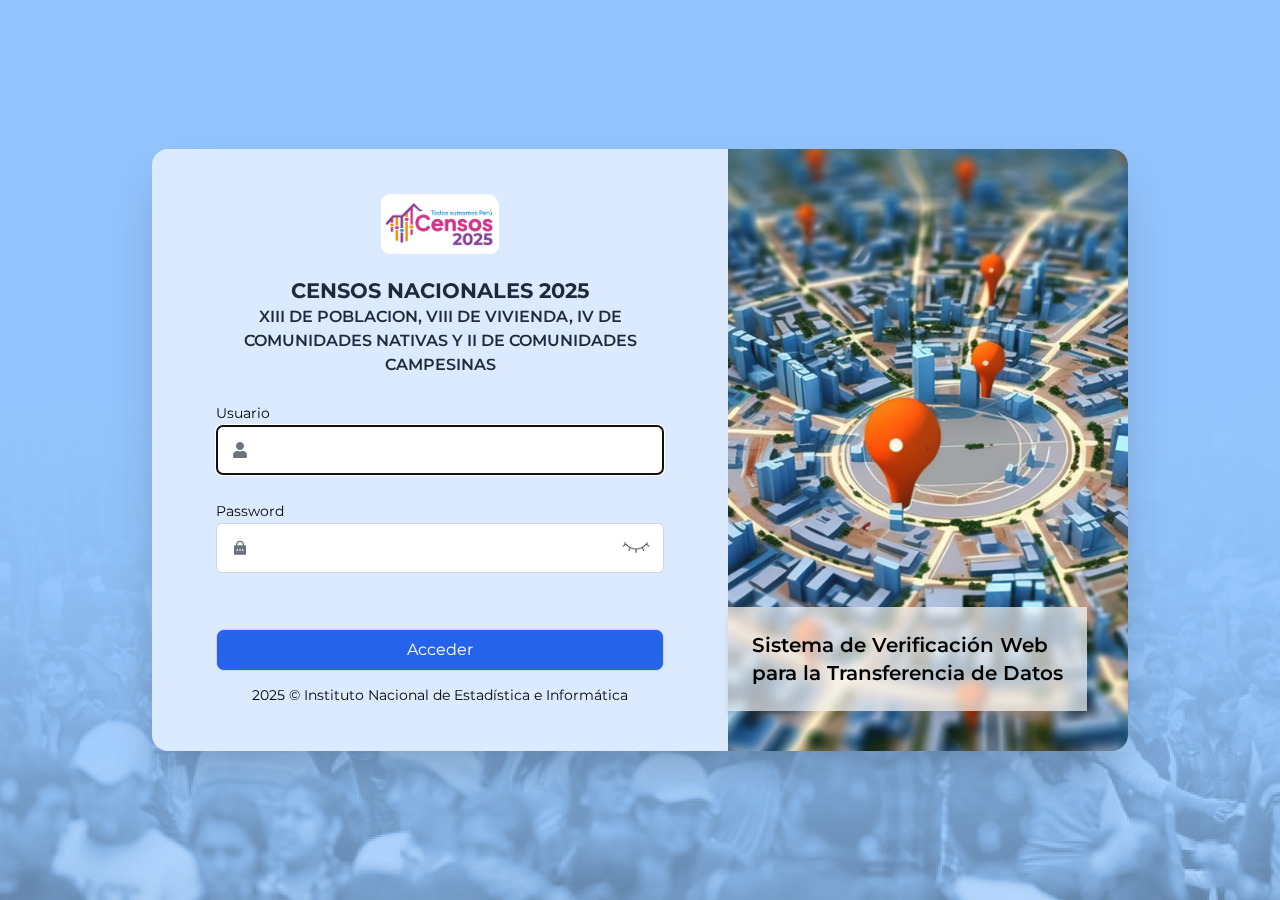
==== commit c632e6ec: "subida 12.32" ====
--- a/index.html
+++ b/index.html
@@ -2,14 +2,14 @@
 <html lang="en">
   <head>
     <meta charset="UTF-8" />
-    <link rel="icon" type="image/svg+xml" href="/prueba/vite.svg" />
+    <link rel="icon" type="image/svg+xml" href="./vite.svg" />
     <meta name="viewport" content="width=device-width, initial-scale=1.0" />
     <title>INEI - CENSOS NACIONALES 2025</title>
-    <script type="module" crossorigin src="/prueba/assets/index-c9a374d7.js"></script>
-    <link rel="stylesheet" href="/prueba/assets/index-21469eb1.css">
+    <script type="module" crossorigin src="./assets/index-c9a374d7.js"></script>
+    <link rel="stylesheet" href="./assets/index-21469eb1.css">
   </head>
   <body>
     <div id="root"></div>
+    
   </body>
 </html>
-
--- a/assets/index-21469eb1.css
+++ b/assets/index-21469eb1.css
@@ -0,0 +1 @@
+@import"https://fonts.googleapis.com/css2?family=Montserrat:wght@100;200;300;400;500;600;700;800&family=Play:wght@700&display=swap";*,:before,:after{--tw-border-spacing-x: 0;--tw-border-spacing-y: 0;--tw-translate-x: 0;--tw-translate-y: 0;--tw-rotate: 0;--tw-skew-x: 0;--tw-skew-y: 0;--tw-scale-x: 1;--tw-scale-y: 1;--tw-pan-x: ;--tw-pan-y: ;--tw-pinch-zoom: ;--tw-scroll-snap-strictness: proximity;--tw-gradient-from-position: ;--tw-gradient-via-position: ;--tw-gradient-to-position: ;--tw-ordinal: ;--tw-slashed-zero: ;--tw-numeric-figure: ;--tw-numeric-spacing: ;--tw-numeric-fraction: ;--tw-ring-inset: ;--tw-ring-offset-width: 0px;--tw-ring-offset-color: #fff;--tw-ring-color: rgb(59 130 246 / .5);--tw-ring-offset-shadow: 0 0 #0000;--tw-ring-shadow: 0 0 #0000;--tw-shadow: 0 0 #0000;--tw-shadow-colored: 0 0 #0000;--tw-blur: ;--tw-brightness: ;--tw-contrast: ;--tw-grayscale: ;--tw-hue-rotate: ;--tw-invert: ;--tw-saturate: ;--tw-sepia: ;--tw-drop-shadow: ;--tw-backdrop-blur: ;--tw-backdrop-brightness: ;--tw-backdrop-contrast: ;--tw-backdrop-grayscale: ;--tw-backdrop-hue-rotate: ;--tw-backdrop-invert: ;--tw-backdrop-opacity: ;--tw-backdrop-saturate: ;--tw-backdrop-sepia: ;--tw-contain-size: ;--tw-contain-layout: ;--tw-contain-paint: ;--tw-contain-style: }::backdrop{--tw-border-spacing-x: 0;--tw-border-spacing-y: 0;--tw-translate-x: 0;--tw-translate-y: 0;--tw-rotate: 0;--tw-skew-x: 0;--tw-skew-y: 0;--tw-scale-x: 1;--tw-scale-y: 1;--tw-pan-x: ;--tw-pan-y: ;--tw-pinch-zoom: ;--tw-scroll-snap-strictness: proximity;--tw-gradient-from-position: ;--tw-gradient-via-position: ;--tw-gradient-to-position: ;--tw-ordinal: ;--tw-slashed-zero: ;--tw-numeric-figure: ;--tw-numeric-spacing: ;--tw-numeric-fraction: ;--tw-ring-inset: ;--tw-ring-offset-width: 0px;--tw-ring-offset-color: #fff;--tw-ring-color: rgb(59 130 246 / .5);--tw-ring-offset-shadow: 0 0 #0000;--tw-ring-shadow: 0 0 #0000;--tw-shadow: 0 0 #0000;--tw-shadow-colored: 0 0 #0000;--tw-blur: ;--tw-brightness: ;--tw-contrast: ;--tw-grayscale: ;--tw-hue-rotate: ;--tw-invert: ;--tw-saturate: ;--tw-sepia: ;--tw-drop-shadow: ;--tw-backdrop-blur: ;--tw-backdrop-brightness: ;--tw-backdrop-contrast: ;--tw-backdrop-grayscale: ;--tw-backdrop-hue-rotate: ;--tw-backdrop-invert: ;--tw-backdrop-opacity: ;--tw-backdrop-saturate: ;--tw-backdrop-sepia: ;--tw-contain-size: ;--tw-contain-layout: ;--tw-contain-paint: ;--tw-contain-style: }*,:before,:after{box-sizing:border-box;border-width:0;border-style:solid;border-color:#e5e7eb}:before,:after{--tw-content: ""}html,:host{line-height:1.5;-webkit-text-size-adjust:100%;-moz-tab-size:4;-o-tab-size:4;tab-size:4;font-family:ui-sans-serif,system-ui,sans-serif,"Apple Color Emoji","Segoe UI Emoji",Segoe UI Symbol,"Noto Color Emoji";font-feature-settings:normal;font-variation-settings:normal;-webkit-tap-highlight-color:transparent}body{margin:0;line-height:inherit}hr{height:0;color:inherit;border-top-width:1px}abbr:where([title]){-webkit-text-decoration:underline dotted;text-decoration:underline dotted}h1,h2,h3,h4,h5,h6{font-size:inherit;font-weight:inherit}a{color:inherit;text-decoration:inherit}b,strong{font-weight:bolder}code,kbd,samp,pre{font-family:ui-monospace,SFMono-Regular,Menlo,Monaco,Consolas,Liberation Mono,Courier New,monospace;font-feature-settings:normal;font-variation-settings:normal;font-size:1em}small{font-size:80%}sub,sup{font-size:75%;line-height:0;position:relative;vertical-align:baseline}sub{bottom:-.25em}sup{top:-.5em}table{text-indent:0;border-color:inherit;border-collapse:collapse}button,input,optgroup,select,textarea{font-family:inherit;font-feature-settings:inherit;font-variation-settings:inherit;font-size:100%;font-weight:inherit;line-height:inherit;letter-spacing:inherit;color:inherit;margin:0;padding:0}button,select{text-transform:none}button,input:where([type="button"]),input:where([type="reset"]),input:where([type="submit"]){-webkit-appearance:button;background-color:transparent;background-image:none}:-moz-focusring{outline:auto}:-moz-ui-invalid{box-shadow:none}progress{vertical-align:baseline}::-webkit-inner-spin-button,::-webkit-outer-spin-button{height:auto}[type=search]{-webkit-appearance:textfield;outline-offset:-2px}::-webkit-search-decoration{-webkit-appearance:none}::-webkit-file-upload-button{-webkit-appearance:button;font:inherit}summary{display:list-item}blockquote,dl,dd,h1,h2,h3,h4,h5,h6,hr,figure,p,pre{margin:0}fieldset{margin:0;padding:0}legend{padding:0}ol,ul,menu{list-style:none;margin:0;padding:0}dialog{padding:0}textarea{resize:vertical}input::-moz-placeholder,textarea::-moz-placeholder{opacity:1;color:#9ca3af}input::placeholder,textarea::placeholder{opacity:1;color:#9ca3af}button,[role=button]{cursor:pointer}:disabled{cursor:default}img,svg,video,canvas,audio,iframe,embed,object{display:block;vertical-align:middle}img,video{max-width:100%;height:auto}[hidden]:where(:not([hidden="until-found"])){display:none}*{scrollbar-color:initial;scrollbar-width:initial}html{font-family:Montserrat}body{background:#f1f1f1}h1{font-size:1.25rem;line-height:1.75rem;font-weight:500;text-transform:capitalize}.container{width:100%}@media (min-width: 64px){.container{max-width:64px}}@media (min-width: 256px){.container{max-width:256px}}@media (min-width: 414px){.container{max-width:414px}}@media (min-width: 640px){.container{max-width:640px}}@media (min-width: 768px){.container{max-width:768px}}@media (min-width: 1024px){.container{max-width:1024px}}@media (min-width: 1280px){.container{max-width:1280px}}@media (min-width: 1536px){.container{max-width:1536px}}@media (min-width: 1730px){.container{max-width:1730px}}.sr-only{position:absolute;width:1px;height:1px;padding:0;margin:-1px;overflow:hidden;clip:rect(0,0,0,0);white-space:nowrap;border-width:0}.pointer-events-none{pointer-events:none}.fixed{position:fixed}.absolute{position:absolute}.relative{position:relative}.inset-0{inset:0px}.inset-y-0{top:0px;bottom:0px}.bottom-10{bottom:2.5rem}.bottom-3{bottom:.75rem}.left-0{left:0px}.left-3{left:.75rem}.left-4{left:1rem}.left-5{left:1.25rem}.right-1{right:.25rem}.right-2{right:.5rem}.right-4{right:1rem}.right-6{right:1.5rem}.right-\[0em\]{right:0em}.start-0{inset-inline-start:0px}.top-1{top:.25rem}.top-1\/2{top:50%}.top-12{top:3rem}.top-20{top:5rem}.top-4{top:1rem}.top-9{top:2.25rem}.z-10{z-index:10}.z-40{z-index:40}.z-50{z-index:50}.z-\[998\]{z-index:998}.z-\[9999\]{z-index:9999}.z-\[999\]{z-index:999}.m-2{margin:.5rem}.m-3{margin:.75rem}.m-6{margin:1.5rem}.m-8{margin:2rem}.mx-3{margin-left:.75rem;margin-right:.75rem}.mx-auto{margin-left:auto;margin-right:auto}.my-2{margin-top:.5rem;margin-bottom:.5rem}.my-3{margin-top:.75rem;margin-bottom:.75rem}.my-5{margin-top:1.25rem;margin-bottom:1.25rem}.my-8{margin-top:2rem;margin-bottom:2rem}.my-auto{margin-top:auto;margin-bottom:auto}.mb-0{margin-bottom:0}.mb-1{margin-bottom:.25rem}.mb-10{margin-bottom:2.5rem}.mb-2{margin-bottom:.5rem}.mb-3{margin-bottom:.75rem}.mb-4{margin-bottom:1rem}.mb-5{margin-bottom:1.25rem}.mb-6{margin-bottom:1.5rem}.ml-0{margin-left:0}.mr-1{margin-right:.25rem}.mr-2{margin-right:.5rem}.mr-24{margin-right:6rem}.mr-4{margin-right:1rem}.mt-0{margin-top:0}.mt-1{margin-top:.25rem}.mt-1\.5{margin-top:.375rem}.mt-3{margin-top:.75rem}.mt-4{margin-top:1rem}.mt-auto{margin-top:auto}.block{display:block}.inline-block{display:inline-block}.inline{display:inline}.flex{display:flex}.table{display:table}.grid{display:grid}.hidden{display:none}.h-0{height:0px}.h-0\.5{height:.125rem}.h-12{height:3rem}.h-28{height:7rem}.h-32{height:8rem}.h-4{height:1rem}.h-5{height:1.25rem}.h-6{height:1.5rem}.h-9{height:2.25rem}.h-\[70\%\]{height:70%}.h-fit{height:-moz-fit-content;height:fit-content}.h-full{height:100%}.h-screen{height:100vh}.max-h-48{max-height:12rem}.max-h-96{max-height:24rem}.max-h-screen{max-height:100vh}.min-h-full{min-height:100%}.min-h-screen{min-height:100vh}.w-12{width:3rem}.w-28{width:7rem}.w-32{width:8rem}.w-4{width:1rem}.w-5{width:1.25rem}.w-6{width:1.5rem}.w-8{width:2rem}.w-9{width:2.25rem}.w-\[120px\]{width:120px}.w-\[160px\]{width:160px}.w-\[16rem\]{width:16rem}.w-\[400px\]{width:400px}.w-fit{width:-moz-fit-content;width:fit-content}.w-full{width:100%}.min-w-full{min-width:100%}.min-w-max{min-width:-moz-max-content;min-width:max-content}.max-w-5xl{max-width:64rem}.max-w-6xl{max-width:72rem}.max-w-\[16rem\]{max-width:16rem}.max-w-full{max-width:100%}.max-w-xl{max-width:36rem}.flex-1{flex:1 1 0%}.flex-none{flex:none}.flex-grow{flex-grow:1}.border-collapse{border-collapse:collapse}.-translate-y-1\/2{--tw-translate-y: -50%;transform:translate(var(--tw-translate-x),var(--tw-translate-y)) rotate(var(--tw-rotate)) skew(var(--tw-skew-x)) skewY(var(--tw-skew-y)) scaleX(var(--tw-scale-x)) scaleY(var(--tw-scale-y))}.rotate-180{--tw-rotate: 180deg;transform:translate(var(--tw-translate-x),var(--tw-translate-y)) rotate(var(--tw-rotate)) skew(var(--tw-skew-x)) skewY(var(--tw-skew-y)) scaleX(var(--tw-scale-x)) scaleY(var(--tw-scale-y))}.scale-100{--tw-scale-x: 1;--tw-scale-y: 1;transform:translate(var(--tw-translate-x),var(--tw-translate-y)) rotate(var(--tw-rotate)) skew(var(--tw-skew-x)) skewY(var(--tw-skew-y)) scaleX(var(--tw-scale-x)) scaleY(var(--tw-scale-y))}.transform{transform:translate(var(--tw-translate-x),var(--tw-translate-y)) rotate(var(--tw-rotate)) skew(var(--tw-skew-x)) skewY(var(--tw-skew-y)) scaleX(var(--tw-scale-x)) scaleY(var(--tw-scale-y))}@keyframes fadeIn{0%{opacity:0;transform:translateY(-10px)}to{opacity:1;transform:translateY(0)}}.animate-fade-in{animation:fadeIn .5s ease-in-out}@keyframes spin{to{transform:rotate(360deg)}}.animate-spin{animation:spin 1s linear infinite}.cursor-default{cursor:default}.cursor-pointer{cursor:pointer}.list-disc{list-style-type:disc}.grid-cols-1{grid-template-columns:repeat(1,minmax(0,1fr))}.flex-row{flex-direction:row}.flex-col{flex-direction:column}.flex-wrap{flex-wrap:wrap}.items-start{align-items:flex-start}.items-end{align-items:flex-end}.items-center{align-items:center}.justify-end{justify-content:flex-end}.justify-center{justify-content:center}.justify-between{justify-content:space-between}.gap-1{gap:.25rem}.gap-2\.5{gap:.625rem}.gap-4{gap:1rem}.gap-6{gap:1.5rem}.gap-8{gap:2rem}.space-x-2>:not([hidden])~:not([hidden]){--tw-space-x-reverse: 0;margin-right:calc(.5rem * var(--tw-space-x-reverse));margin-left:calc(.5rem * calc(1 - var(--tw-space-x-reverse)))}.space-y-2>:not([hidden])~:not([hidden]){--tw-space-y-reverse: 0;margin-top:calc(.5rem * calc(1 - var(--tw-space-y-reverse)));margin-bottom:calc(.5rem * var(--tw-space-y-reverse))}.space-y-3>:not([hidden])~:not([hidden]){--tw-space-y-reverse: 0;margin-top:calc(.75rem * calc(1 - var(--tw-space-y-reverse)));margin-bottom:calc(.75rem * var(--tw-space-y-reverse))}.space-y-4>:not([hidden])~:not([hidden]){--tw-space-y-reverse: 0;margin-top:calc(1rem * calc(1 - var(--tw-space-y-reverse)));margin-bottom:calc(1rem * var(--tw-space-y-reverse))}.space-y-8>:not([hidden])~:not([hidden]){--tw-space-y-reverse: 0;margin-top:calc(2rem * calc(1 - var(--tw-space-y-reverse)));margin-bottom:calc(2rem * var(--tw-space-y-reverse))}.overflow-auto{overflow:auto}.overflow-hidden{overflow:hidden}.overflow-x-auto{overflow-x:auto}.overflow-x-hidden{overflow-x:hidden}.overflow-y-hidden{overflow-y:hidden}.text-ellipsis{text-overflow:ellipsis}.whitespace-nowrap{white-space:nowrap}.whitespace-pre{white-space:pre}.rounded{border-radius:.25rem}.rounded-2xl{border-radius:1rem}.rounded-full{border-radius:9999px}.rounded-lg{border-radius:.5rem}.rounded-md{border-radius:.375rem}.rounded-b{border-bottom-right-radius:.25rem;border-bottom-left-radius:.25rem}.rounded-r-2xl{border-top-right-radius:1rem;border-bottom-right-radius:1rem}.border{border-width:1px}.border-y{border-top-width:1px;border-bottom-width:1px}.border-b{border-bottom-width:1px}.border-b-0{border-bottom-width:0px}.border-b-2{border-bottom-width:2px}.border-r{border-right-width:1px}.border-t-0{border-top-width:0px}.border-t-4{border-top-width:4px}.border-dotted{border-style:dotted}.border-blue-100{--tw-border-opacity: 1;border-color:rgb(219 234 254 / var(--tw-border-opacity))}.border-blue-500{--tw-border-opacity: 1;border-color:rgb(59 130 246 / var(--tw-border-opacity))}.border-gray-100{--tw-border-opacity: 1;border-color:rgb(243 244 246 / var(--tw-border-opacity))}.border-gray-300{--tw-border-opacity: 1;border-color:rgb(209 213 219 / var(--tw-border-opacity))}.border-neutral-200{--tw-border-opacity: 1;border-color:rgb(229 229 229 / var(--tw-border-opacity))}.border-red-500{--tw-border-opacity: 1;border-color:rgb(239 68 68 / var(--tw-border-opacity))}.border-slate-300{--tw-border-opacity: 1;border-color:rgb(203 213 225 / var(--tw-border-opacity))}.border-teal-500{--tw-border-opacity: 1;border-color:rgb(20 184 166 / var(--tw-border-opacity))}.\!bg-transparent{background-color:transparent!important}.bg-black{--tw-bg-opacity: 1;background-color:rgb(0 0 0 / var(--tw-bg-opacity))}.bg-black\/50{background-color:#00000080}.bg-blue-100{--tw-bg-opacity: 1;background-color:rgb(219 234 254 / var(--tw-bg-opacity))}.bg-blue-200{--tw-bg-opacity: 1;background-color:rgb(191 219 254 / var(--tw-bg-opacity))}.bg-blue-300{--tw-bg-opacity: 1;background-color:rgb(147 197 253 / var(--tw-bg-opacity))}.bg-blue-400{--tw-bg-opacity: 1;background-color:rgb(96 165 250 / var(--tw-bg-opacity))}.bg-blue-500{--tw-bg-opacity: 1;background-color:rgb(59 130 246 / var(--tw-bg-opacity))}.bg-blue-600{--tw-bg-opacity: 1;background-color:rgb(37 99 235 / var(--tw-bg-opacity))}.bg-gray-100{--tw-bg-opacity: 1;background-color:rgb(243 244 246 / var(--tw-bg-opacity))}.bg-gray-200{--tw-bg-opacity: 1;background-color:rgb(229 231 235 / var(--tw-bg-opacity))}.bg-gray-300{--tw-bg-opacity: 1;background-color:rgb(209 213 219 / var(--tw-bg-opacity))}.bg-gray-50{--tw-bg-opacity: 1;background-color:rgb(249 250 251 / var(--tw-bg-opacity))}.bg-gray-500{--tw-bg-opacity: 1;background-color:rgb(107 114 128 / var(--tw-bg-opacity))}.bg-green-400{--tw-bg-opacity: 1;background-color:rgb(74 222 128 / var(--tw-bg-opacity))}.bg-green-500{--tw-bg-opacity: 1;background-color:rgb(34 197 94 / var(--tw-bg-opacity))}.bg-green-700{--tw-bg-opacity: 1;background-color:rgb(21 128 61 / var(--tw-bg-opacity))}.bg-neutral-100{--tw-bg-opacity: 1;background-color:rgb(245 245 245 / var(--tw-bg-opacity))}.bg-red-500{--tw-bg-opacity: 1;background-color:rgb(239 68 68 / var(--tw-bg-opacity))}.bg-teal-100{--tw-bg-opacity: 1;background-color:rgb(204 251 241 / var(--tw-bg-opacity))}.bg-violet-400{--tw-bg-opacity: 1;background-color:rgb(167 139 250 / var(--tw-bg-opacity))}.bg-white{--tw-bg-opacity: 1;background-color:rgb(255 255 255 / var(--tw-bg-opacity))}.bg-opacity-50{--tw-bg-opacity: .5}.bg-opacity-60{--tw-bg-opacity: .6}.bg-opacity-65{--tw-bg-opacity: .65}.bg-gradient-to-b{background-image:linear-gradient(to bottom,var(--tw-gradient-stops))}.from-blue-500{--tw-gradient-from: #3b82f6 var(--tw-gradient-from-position);--tw-gradient-to: rgb(59 130 246 / 0) var(--tw-gradient-to-position);--tw-gradient-stops: var(--tw-gradient-from), var(--tw-gradient-to)}.from-blue-600{--tw-gradient-from: #2563eb var(--tw-gradient-from-position);--tw-gradient-to: rgb(37 99 235 / 0) var(--tw-gradient-to-position);--tw-gradient-stops: var(--tw-gradient-from), var(--tw-gradient-to)}.to-blue-300{--tw-gradient-to: #93c5fd var(--tw-gradient-to-position)}.to-blue-400{--tw-gradient-to: #60a5fa var(--tw-gradient-to-position)}.to-blue-700{--tw-gradient-to: #1d4ed8 var(--tw-gradient-to-position)}.fill-current{fill:currentColor}.fill-sky-100{fill:#e0f2fe}.stroke-sky-500{stroke:#0ea5e9}.stroke-2{stroke-width:2}.object-cover{-o-object-fit:cover;object-fit:cover}.p-1{padding:.25rem}.p-2{padding:.5rem}.p-4{padding:1rem}.p-6{padding:1.5rem}.p-8{padding:2rem}.px-0{padding-left:0;padding-right:0}.px-1{padding-left:.25rem;padding-right:.25rem}.px-2{padding-left:.5rem;padding-right:.5rem}.px-2\.5{padding-left:.625rem;padding-right:.625rem}.px-3{padding-left:.75rem;padding-right:.75rem}.px-4{padding-left:1rem;padding-right:1rem}.px-5{padding-left:1.25rem;padding-right:1.25rem}.px-6{padding-left:1.5rem;padding-right:1.5rem}.py-0\.5{padding-top:.125rem;padding-bottom:.125rem}.py-1{padding-top:.25rem;padding-bottom:.25rem}.py-16{padding-top:4rem;padding-bottom:4rem}.py-2{padding-top:.5rem;padding-bottom:.5rem}.py-2\.5{padding-top:.625rem;padding-bottom:.625rem}.py-20{padding-top:5rem;padding-bottom:5rem}.py-3{padding-top:.75rem;padding-bottom:.75rem}.py-4{padding-top:1rem;padding-bottom:1rem}.py-5{padding-top:1.25rem;padding-bottom:1.25rem}.pb-0{padding-bottom:0}.pb-4{padding-bottom:1rem}.pb-6{padding-bottom:1.5rem}.pl-1{padding-left:.25rem}.pl-10{padding-left:2.5rem}.pl-3{padding-left:.75rem}.pl-4{padding-left:1rem}.pl-5{padding-left:1.25rem}.pr-2{padding-right:.5rem}.ps-10{padding-inline-start:2.5rem}.ps-3{padding-inline-start:.75rem}.pt-1\.5{padding-top:.375rem}.pt-3{padding-top:.75rem}.pt-6{padding-top:1.5rem}.pt-8{padding-top:2rem}.text-left{text-align:left}.text-center{text-align:center}.text-2xl{font-size:1.5rem;line-height:2rem}.text-\[0\.8rem\]{font-size:.8rem}.text-\[0\.9rem\]{font-size:.9rem}.text-\[10px\]{font-size:10px}.text-\[11px\]{font-size:11px}.text-\[12px\]{font-size:12px}.text-\[13\.5px\]{font-size:13.5px}.text-\[13px\]{font-size:13px}.text-\[14px\]{font-size:14px}.text-\[150px\]{font-size:150px}.text-lg{font-size:1.125rem;line-height:1.75rem}.text-sm{font-size:.875rem;line-height:1.25rem}.text-xl{font-size:1.25rem;line-height:1.75rem}.text-xs{font-size:.75rem;line-height:1rem}.font-bold{font-weight:700}.font-light{font-weight:300}.font-medium{font-weight:500}.font-normal{font-weight:400}.font-semibold{font-weight:600}.uppercase{text-transform:uppercase}.capitalize{text-transform:capitalize}.leading-5{line-height:1.25rem}.leading-loose{line-height:2}.text-black{--tw-text-opacity: 1;color:rgb(0 0 0 / var(--tw-text-opacity))}.text-blue-200{--tw-text-opacity: 1;color:rgb(191 219 254 / var(--tw-text-opacity))}.text-blue-600{--tw-text-opacity: 1;color:rgb(37 99 235 / var(--tw-text-opacity))}.text-gray-400{--tw-text-opacity: 1;color:rgb(156 163 175 / var(--tw-text-opacity))}.text-gray-500{--tw-text-opacity: 1;color:rgb(107 114 128 / var(--tw-text-opacity))}.text-gray-600{--tw-text-opacity: 1;color:rgb(75 85 99 / var(--tw-text-opacity))}.text-gray-700{--tw-text-opacity: 1;color:rgb(55 65 81 / var(--tw-text-opacity))}.text-gray-800{--tw-text-opacity: 1;color:rgb(31 41 55 / var(--tw-text-opacity))}.text-gray-900{--tw-text-opacity: 1;color:rgb(17 24 39 / var(--tw-text-opacity))}.text-green-200{--tw-text-opacity: 1;color:rgb(187 247 208 / var(--tw-text-opacity))}.text-neutral-600{--tw-text-opacity: 1;color:rgb(82 82 82 / var(--tw-text-opacity))}.text-red-500{--tw-text-opacity: 1;color:rgb(239 68 68 / var(--tw-text-opacity))}.text-teal-500{--tw-text-opacity: 1;color:rgb(20 184 166 / var(--tw-text-opacity))}.text-teal-900{--tw-text-opacity: 1;color:rgb(19 78 74 / var(--tw-text-opacity))}.text-violet-200{--tw-text-opacity: 1;color:rgb(221 214 254 / var(--tw-text-opacity))}.text-white{--tw-text-opacity: 1;color:rgb(255 255 255 / var(--tw-text-opacity))}.opacity-20{opacity:.2}.opacity-75{opacity:.75}.shadow{--tw-shadow: 0 1px 3px 0 rgb(0 0 0 / .1), 0 1px 2px -1px rgb(0 0 0 / .1);--tw-shadow-colored: 0 1px 3px 0 var(--tw-shadow-color), 0 1px 2px -1px var(--tw-shadow-color);box-shadow:var(--tw-ring-offset-shadow, 0 0 #0000),var(--tw-ring-shadow, 0 0 #0000),var(--tw-shadow)}.shadow-2xl{--tw-shadow: 0 25px 50px -12px rgb(0 0 0 / .25);--tw-shadow-colored: 0 25px 50px -12px var(--tw-shadow-color);box-shadow:var(--tw-ring-offset-shadow, 0 0 #0000),var(--tw-ring-shadow, 0 0 #0000),var(--tw-shadow)}.shadow-lg{--tw-shadow: 0 10px 15px -3px rgb(0 0 0 / .1), 0 4px 6px -4px rgb(0 0 0 / .1);--tw-shadow-colored: 0 10px 15px -3px var(--tw-shadow-color), 0 4px 6px -4px var(--tw-shadow-color);box-shadow:var(--tw-ring-offset-shadow, 0 0 #0000),var(--tw-ring-shadow, 0 0 #0000),var(--tw-shadow)}.shadow-md{--tw-shadow: 0 4px 6px -1px rgb(0 0 0 / .1), 0 2px 4px -2px rgb(0 0 0 / .1);--tw-shadow-colored: 0 4px 6px -1px var(--tw-shadow-color), 0 2px 4px -2px var(--tw-shadow-color);box-shadow:var(--tw-ring-offset-shadow, 0 0 #0000),var(--tw-ring-shadow, 0 0 #0000),var(--tw-shadow)}.shadow-xl{--tw-shadow: 0 20px 25px -5px rgb(0 0 0 / .1), 0 8px 10px -6px rgb(0 0 0 / .1);--tw-shadow-colored: 0 20px 25px -5px var(--tw-shadow-color), 0 8px 10px -6px var(--tw-shadow-color);box-shadow:var(--tw-ring-offset-shadow, 0 0 #0000),var(--tw-ring-shadow, 0 0 #0000),var(--tw-shadow)}.drop-shadow-lg{--tw-drop-shadow: drop-shadow(0 10px 8px rgb(0 0 0 / .04)) drop-shadow(0 4px 3px rgb(0 0 0 / .1));filter:var(--tw-blur) var(--tw-brightness) var(--tw-contrast) var(--tw-grayscale) var(--tw-hue-rotate) var(--tw-invert) var(--tw-saturate) var(--tw-sepia) var(--tw-drop-shadow)}.filter{filter:var(--tw-blur) var(--tw-brightness) var(--tw-contrast) var(--tw-grayscale) var(--tw-hue-rotate) var(--tw-invert) var(--tw-saturate) var(--tw-sepia) var(--tw-drop-shadow)}.backdrop-blur-sm{--tw-backdrop-blur: blur(4px);-webkit-backdrop-filter:var(--tw-backdrop-blur) var(--tw-backdrop-brightness) var(--tw-backdrop-contrast) var(--tw-backdrop-grayscale) var(--tw-backdrop-hue-rotate) var(--tw-backdrop-invert) var(--tw-backdrop-opacity) var(--tw-backdrop-saturate) var(--tw-backdrop-sepia);backdrop-filter:var(--tw-backdrop-blur) var(--tw-backdrop-brightness) var(--tw-backdrop-contrast) var(--tw-backdrop-grayscale) var(--tw-backdrop-hue-rotate) var(--tw-backdrop-invert) var(--tw-backdrop-opacity) var(--tw-backdrop-saturate) var(--tw-backdrop-sepia)}.transition{transition-property:color,background-color,border-color,text-decoration-color,fill,stroke,opacity,box-shadow,transform,filter,-webkit-backdrop-filter;transition-property:color,background-color,border-color,text-decoration-color,fill,stroke,opacity,box-shadow,transform,filter,backdrop-filter;transition-property:color,background-color,border-color,text-decoration-color,fill,stroke,opacity,box-shadow,transform,filter,backdrop-filter,-webkit-backdrop-filter;transition-timing-function:cubic-bezier(.4,0,.2,1);transition-duration:.15s}.transition-all{transition-property:all;transition-timing-function:cubic-bezier(.4,0,.2,1);transition-duration:.15s}.duration-200{transition-duration:.2s}.duration-300{transition-duration:.3s}.scrollbar.overflow-x-hidden{overflow-x:hidden}.scrollbar.overflow-y-hidden{overflow-y:hidden}.scrollbar-thin{--scrollbar-track: initial;--scrollbar-thumb: initial;--scrollbar-corner: initial;--scrollbar-track-hover: var(--scrollbar-track);--scrollbar-thumb-hover: var(--scrollbar-thumb);--scrollbar-corner-hover: var(--scrollbar-corner);--scrollbar-track-active: var(--scrollbar-track-hover);--scrollbar-thumb-active: var(--scrollbar-thumb-hover);--scrollbar-corner-active: var(--scrollbar-corner-hover);scrollbar-color:var(--scrollbar-thumb) var(--scrollbar-track);overflow:overlay}.scrollbar-thin.overflow-x-hidden{overflow-x:hidden}.scrollbar-thin.overflow-y-hidden{overflow-y:hidden}.scrollbar-thin::-webkit-scrollbar-track{background-color:var(--scrollbar-track)}.scrollbar-thin::-webkit-scrollbar-thumb{background-color:var(--scrollbar-thumb)}.scrollbar-thin::-webkit-scrollbar-corner{background-color:var(--scrollbar-corner)}.scrollbar-thin::-webkit-scrollbar-track:hover{background-color:var(--scrollbar-track-hover)}.scrollbar-thin::-webkit-scrollbar-thumb:hover{background-color:var(--scrollbar-thumb-hover)}.scrollbar-thin::-webkit-scrollbar-corner:hover{background-color:var(--scrollbar-corner-hover)}.scrollbar-thin::-webkit-scrollbar-track:active{background-color:var(--scrollbar-track-active)}.scrollbar-thin::-webkit-scrollbar-thumb:active{background-color:var(--scrollbar-thumb-active)}.scrollbar-thin::-webkit-scrollbar-corner:active{background-color:var(--scrollbar-corner-active)}.scrollbar-thin{scrollbar-width:thin}.scrollbar-thin::-webkit-scrollbar{width:8px;height:8px}.scrollbar-track-white{--scrollbar-track: #fff !important}.scrollbar-thumb-slate-100{--scrollbar-thumb: #f1f5f9 !important}:root{--col-primary: #2563eb;--col-secondary: #93c5fd;--col-accent: #10b981;--col-neutral: #6b7280;--col-danger: #ef4444;--col-success: #22c55e}.bg-primary{background-color:var(--color-primary)}.text-primary{color:var(--color-primary)}.bg-secondary{background-color:var(--color-secondary)}.text-secondary{color:var(--color-secondary)}.link{display:flex;cursor:default;align-items:center;gap:.5rem;border-radius:.375rem;padding:.5rem;font-weight:500;transition-duration:.3s}.link:hover{--tw-bg-opacity: 1;background-color:rgb(96 165 250 / var(--tw-bg-opacity))}@media (min-width: 768px){.link{cursor:pointer}}.active{--tw-bg-opacity: 1;background-color:rgb(37 99 235 / var(--tw-bg-opacity));--tw-text-opacity: 1;color:rgb(255 255 255 / var(--tw-text-opacity))}.dropzone{text-align:center;padding:30px;border:3px dashed #eeeeee;background-color:#fafafa;color:#bdbdbd;cursor:pointer;margin-bottom:20px}.selected-file-wrapper{text-align:center}.selected-file{color:#000;font-weight:700}#journal-scroll::-webkit-scrollbar{width:4px;cursor:pointer}#journal-scroll::-webkit-scrollbar-track{background-color:rgba(229,231,235,var(--bg-opacity));cursor:pointer}#journal-scroll::-webkit-scrollbar-thumb{cursor:pointer;background-color:#a0aec0}.custom-table .rdt_TableCell{overflow:visible!important;white-space:normal!important;text-overflow:clip!important}.marker\:text-blue-600 *::marker{color:#2563eb}.marker\:text-blue-600::marker{color:#2563eb}.placeholder\:font-light::-moz-placeholder{font-weight:300}.placeholder\:font-light::placeholder{font-weight:300}.placeholder\:text-gray-500::-moz-placeholder{--tw-text-opacity: 1;color:rgb(107 114 128 / var(--tw-text-opacity))}.placeholder\:text-gray-500::placeholder{--tw-text-opacity: 1;color:rgb(107 114 128 / var(--tw-text-opacity))}.focus\:w-full:focus{width:100%}.focus\:border-blue-500:focus{--tw-border-opacity: 1;border-color:rgb(59 130 246 / var(--tw-border-opacity))}.focus\:bg-gray-100:focus{--tw-bg-opacity: 1;background-color:rgb(243 244 246 / var(--tw-bg-opacity))}.focus\:outline-none:focus{outline:2px solid transparent;outline-offset:2px}.focus\:ring-4:focus{--tw-ring-offset-shadow: var(--tw-ring-inset) 0 0 0 var(--tw-ring-offset-width) var(--tw-ring-offset-color);--tw-ring-shadow: var(--tw-ring-inset) 0 0 0 calc(4px + var(--tw-ring-offset-width)) var(--tw-ring-color);box-shadow:var(--tw-ring-offset-shadow),var(--tw-ring-shadow),var(--tw-shadow, 0 0 #0000)}.focus\:ring-blue-500:focus{--tw-ring-opacity: 1;--tw-ring-color: rgb(59 130 246 / var(--tw-ring-opacity))}.focus\:ring-green-300:focus{--tw-ring-opacity: 1;--tw-ring-color: rgb(134 239 172 / var(--tw-ring-opacity))}.disabled\:opacity-50:disabled{opacity:.5}.hover\:border:hover{border-width:1px}.hover\:border-gray-300:hover{--tw-border-opacity: 1;border-color:rgb(209 213 219 / var(--tw-border-opacity))}.hover\:bg-blue-100:hover{--tw-bg-opacity: 1;background-color:rgb(219 234 254 / var(--tw-bg-opacity))}.hover\:bg-blue-400:hover{--tw-bg-opacity: 1;background-color:rgb(96 165 250 / var(--tw-bg-opacity))}.hover\:bg-blue-500:hover{--tw-bg-opacity: 1;background-color:rgb(59 130 246 / var(--tw-bg-opacity))}.hover\:bg-blue-600:hover{--tw-bg-opacity: 1;background-color:rgb(37 99 235 / var(--tw-bg-opacity))}.hover\:bg-blue-700:hover{--tw-bg-opacity: 1;background-color:rgb(29 78 216 / var(--tw-bg-opacity))}.hover\:bg-gray-100:hover{--tw-bg-opacity: 1;background-color:rgb(243 244 246 / var(--tw-bg-opacity))}.hover\:bg-gray-600:hover{--tw-bg-opacity: 1;background-color:rgb(75 85 99 / var(--tw-bg-opacity))}.hover\:bg-green-500:hover{--tw-bg-opacity: 1;background-color:rgb(34 197 94 / var(--tw-bg-opacity))}.hover\:bg-green-600:hover{--tw-bg-opacity: 1;background-color:rgb(22 163 74 / var(--tw-bg-opacity))}.hover\:bg-green-800:hover{--tw-bg-opacity: 1;background-color:rgb(22 101 52 / var(--tw-bg-opacity))}.hover\:bg-red-400:hover{--tw-bg-opacity: 1;background-color:rgb(248 113 113 / var(--tw-bg-opacity))}.hover\:bg-red-700:hover{--tw-bg-opacity: 1;background-color:rgb(185 28 28 / var(--tw-bg-opacity))}.hover\:bg-violet-500:hover{--tw-bg-opacity: 1;background-color:rgb(139 92 246 / var(--tw-bg-opacity))}.hover\:text-black:hover{--tw-text-opacity: 1;color:rgb(0 0 0 / var(--tw-text-opacity))}.hover\:text-blue-100:hover{--tw-text-opacity: 1;color:rgb(219 234 254 / var(--tw-text-opacity))}.hover\:text-blue-800:hover{--tw-text-opacity: 1;color:rgb(30 64 175 / var(--tw-text-opacity))}.hover\:text-gray-500:hover{--tw-text-opacity: 1;color:rgb(107 114 128 / var(--tw-text-opacity))}.hover\:text-white:hover{--tw-text-opacity: 1;color:rgb(255 255 255 / var(--tw-text-opacity))}.hover\:underline:hover{text-decoration-line:underline}@media (min-width: 414px){.xs\:text-xs{font-size:.75rem;line-height:1rem}}@media (min-width: 640px){.sm\:-mx-6{margin-left:-1.5rem;margin-right:-1.5rem}.sm\:block{display:block}.sm\:hidden{display:none}.sm\:w-20{width:5rem}.sm\:w-auto{width:auto}.sm\:flex-row{flex-direction:row}.sm\:space-x-4>:not([hidden])~:not([hidden]){--tw-space-x-reverse: 0;margin-right:calc(1rem * var(--tw-space-x-reverse));margin-left:calc(1rem * calc(1 - var(--tw-space-x-reverse)))}.sm\:space-y-0>:not([hidden])~:not([hidden]){--tw-space-y-reverse: 0;margin-top:calc(0px * calc(1 - var(--tw-space-y-reverse)));margin-bottom:calc(0px * var(--tw-space-y-reverse))}.sm\:p-6{padding:1.5rem}.sm\:px-4{padding-left:1rem;padding-right:1rem}.sm\:px-6{padding-left:1.5rem;padding-right:1.5rem}.sm\:py-3{padding-top:.75rem;padding-bottom:.75rem}.sm\:text-4xl{font-size:2.25rem;line-height:2.5rem}.sm\:text-\[21px\]{font-size:21px}.sm\:text-base{font-size:1rem;line-height:1.5rem}.sm\:text-sm{font-size:.875rem;line-height:1.25rem}}@media (min-width: 768px){.md\:relative{position:relative}.md\:block{display:block}.md\:hidden{display:none}.md\:h-\[76\%\]{height:76%}.md\:w-\[230px\]{width:230px}.md\:grid-cols-2{grid-template-columns:repeat(2,minmax(0,1fr))}.md\:grid-cols-3{grid-template-columns:repeat(3,minmax(0,1fr))}.md\:flex-row{flex-direction:row}.md\:space-y-0>:not([hidden])~:not([hidden]){--tw-space-y-reverse: 0;margin-top:calc(0px * calc(1 - var(--tw-space-y-reverse)));margin-bottom:calc(0px * var(--tw-space-y-reverse))}.md\:p-10{padding:2.5rem}.md\:p-14{padding:3.5rem}}@media (min-width: 1024px){.lg\:m-4{margin:1rem}.lg\:-mx-0{margin-left:-0px;margin-right:-0px}.lg\:max-w-2xl{max-width:42rem}.lg\:px-0{padding-left:0;padding-right:0}}@media (min-width: 1280px){.xl\:max-w-4xl{max-width:56rem}.xl\:px-0{padding-left:0;padding-right:0}}@media (min-width: 1536px){.\32xl\:max-w-6xl{max-width:72rem}.\32xl\:px-0{padding-left:0;padding-right:0}}@media (min-width: 1730px){.\33xl\:max-w-7xl{max-width:80rem}}@media (prefers-color-scheme: dark){.dark\:border-gray-600{--tw-border-opacity: 1;border-color:rgb(75 85 99 / var(--tw-border-opacity))}.dark\:border-neutral-600{--tw-border-opacity: 1;border-color:rgb(82 82 82 / var(--tw-border-opacity))}.dark\:border-white\/10{border-color:#ffffff1a}.dark\:bg-gray-700{--tw-bg-opacity: 1;background-color:rgb(55 65 81 / var(--tw-bg-opacity))}.dark\:bg-green-600{--tw-bg-opacity: 1;background-color:rgb(22 163 74 / var(--tw-bg-opacity))}.dark\:bg-neutral-700{--tw-bg-opacity: 1;background-color:rgb(64 64 64 / var(--tw-bg-opacity))}.dark\:bg-neutral-800{--tw-bg-opacity: 1;background-color:rgb(38 38 38 / var(--tw-bg-opacity))}.dark\:bg-white\/10{background-color:#ffffff1a}.dark\:text-gray-400{--tw-text-opacity: 1;color:rgb(156 163 175 / var(--tw-text-opacity))}.dark\:text-white{--tw-text-opacity: 1;color:rgb(255 255 255 / var(--tw-text-opacity))}.dark\:placeholder-gray-400::-moz-placeholder{--tw-placeholder-opacity: 1;color:rgb(156 163 175 / var(--tw-placeholder-opacity))}.dark\:placeholder-gray-400::placeholder{--tw-placeholder-opacity: 1;color:rgb(156 163 175 / var(--tw-placeholder-opacity))}.dark\:focus\:border-blue-500:focus{--tw-border-opacity: 1;border-color:rgb(59 130 246 / var(--tw-border-opacity))}.dark\:focus\:ring-blue-500:focus{--tw-ring-opacity: 1;--tw-ring-color: rgb(59 130 246 / var(--tw-ring-opacity))}.dark\:focus\:ring-green-800:focus{--tw-ring-opacity: 1;--tw-ring-color: rgb(22 101 52 / var(--tw-ring-opacity))}.dark\:hover\:bg-green-700:hover{--tw-bg-opacity: 1;background-color:rgb(21 128 61 / var(--tw-bg-opacity))}}
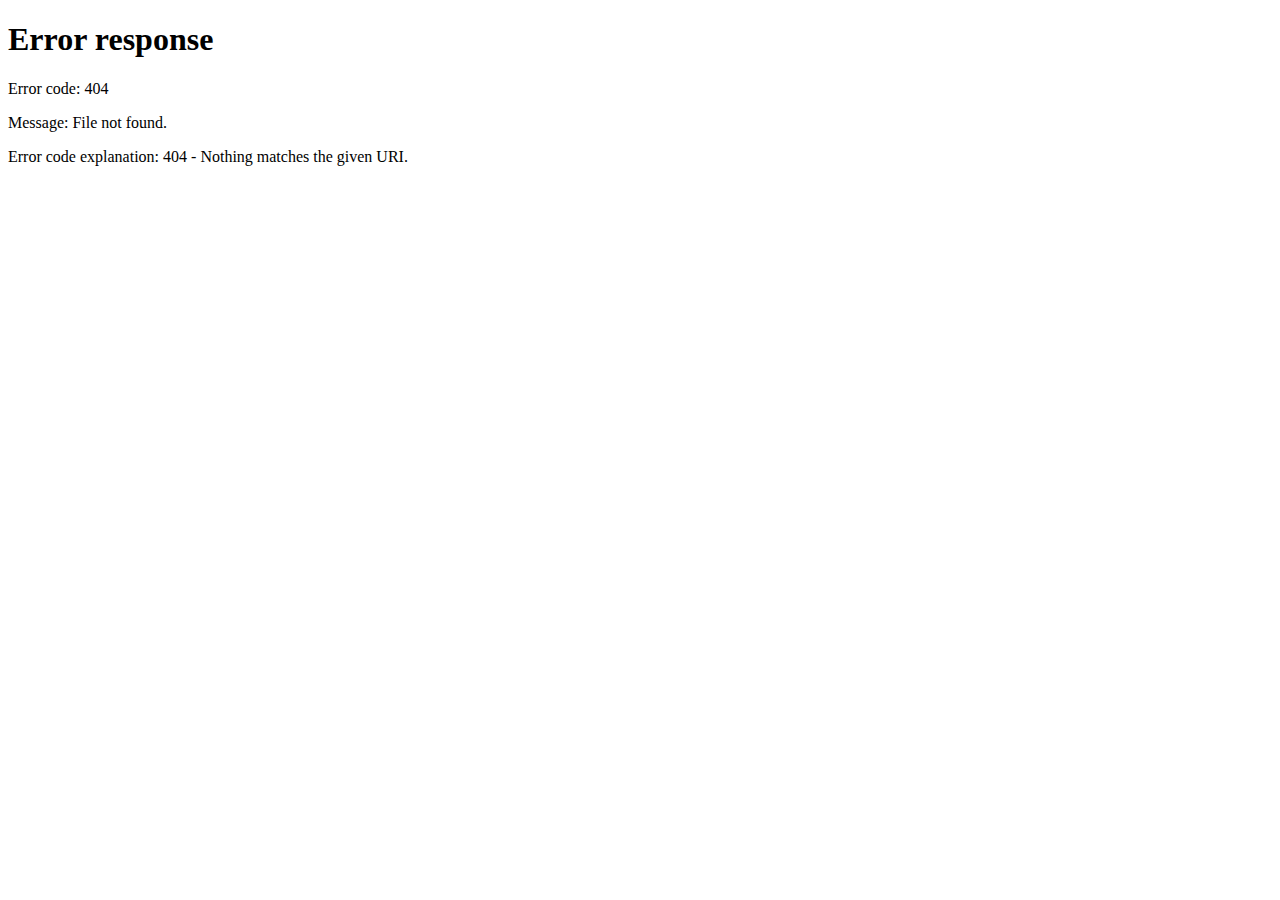
==== commit 6f83169f: "Update index.html" ====
--- a/index.html
+++ b/index.html
@@ -2,14 +2,18 @@
 <html lang="en">
   <head>
     <meta charset="UTF-8" />
-    <link rel="icon" type="image/svg+xml" href="./vite.svg" />
     <meta name="viewport" content="width=device-width, initial-scale=1.0" />
     <title>INEI - CENSOS NACIONALES 2025</title>
-    <script type="module" crossorigin src="./assets/index-c9a374d7.js"></script>
-    <link rel="stylesheet" href="./assets/index-21469eb1.css">
+    <script type="module" crossorigin src="./assets/index-c9a374d7.js"></script>
+    <link rel="stylesheet" href="./assets/index-21469eb1.css">
+    <script type="text/javascript">
+      // Redirige siempre a la ruta base "/prueba/" al recargar
+      if (window.location.pathname !== '/' && !window.location.pathname.startsWith('/prueba/')) {
+        window.location.replace('/prueba/');
+      }
+    </script>
   </head>
   <body>
     <div id="root"></div>
-    
   </body>
 </html>
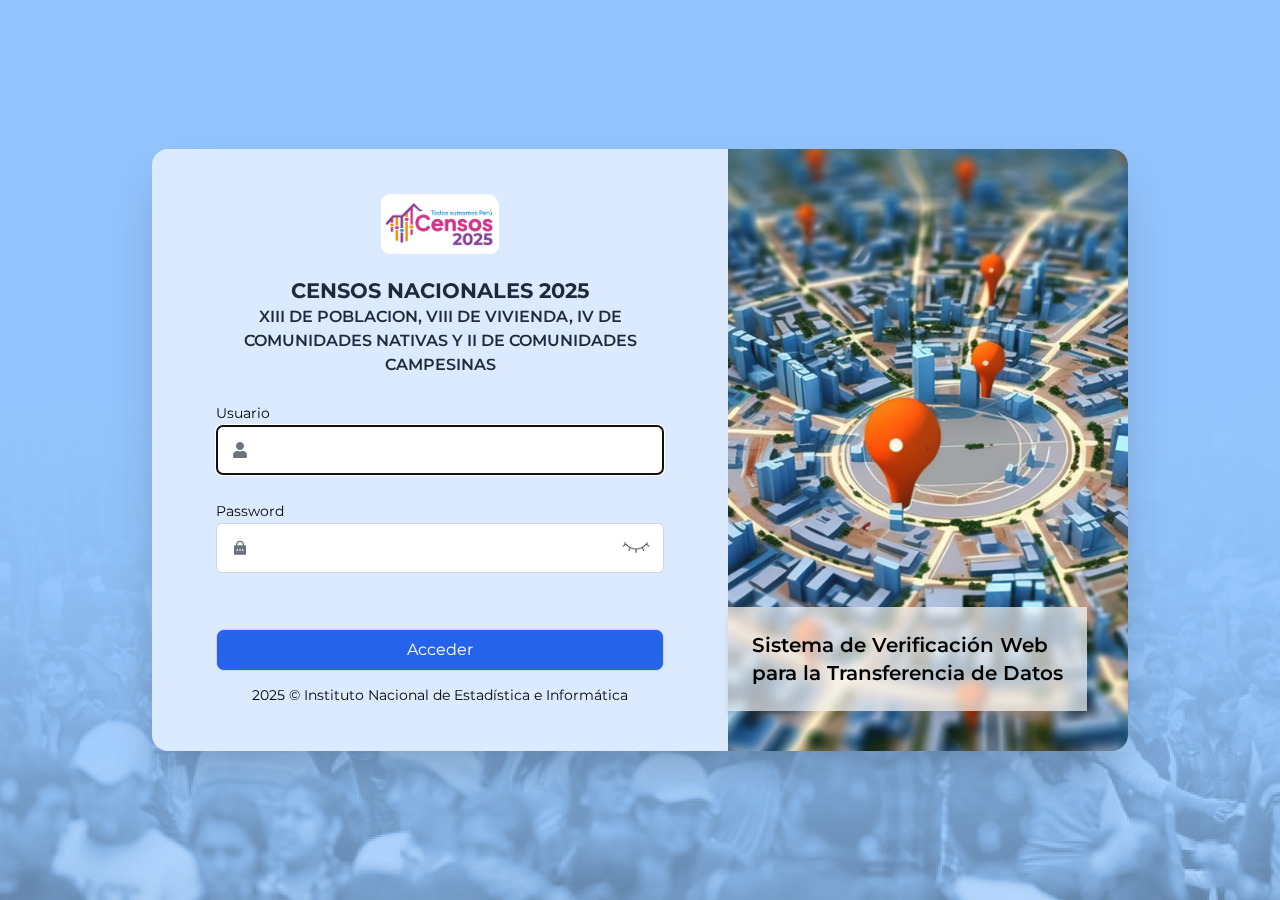
==== commit de079f7e: "subida 03.34" ====
--- a/index.html
+++ b/index.html
@@ -2,18 +2,14 @@
 <html lang="en">
   <head>
     <meta charset="UTF-8" />
+    <link rel="icon" type="image/svg+xml" href="./vite.svg" />
     <meta name="viewport" content="width=device-width, initial-scale=1.0" />
     <title>INEI - CENSOS NACIONALES 2025</title>
-    <script type="module" crossorigin src="./assets/index-c9a374d7.js"></script>
-    <link rel="stylesheet" href="./assets/index-21469eb1.css">
-    <script type="text/javascript">
-      // Redirige siempre a la ruta base "/prueba/" al recargar
-      if (window.location.pathname !== '/' && !window.location.pathname.startsWith('/prueba/')) {
-        window.location.replace('/prueba/');
-      }
-    </script>
+    <script type="module" crossorigin src="./assets/index-c9a374d7.js"></script>
+    <link rel="stylesheet" href="./assets/index-21469eb1.css">
   </head>
   <body>
     <div id="root"></div>
+    
   </body>
 </html>
